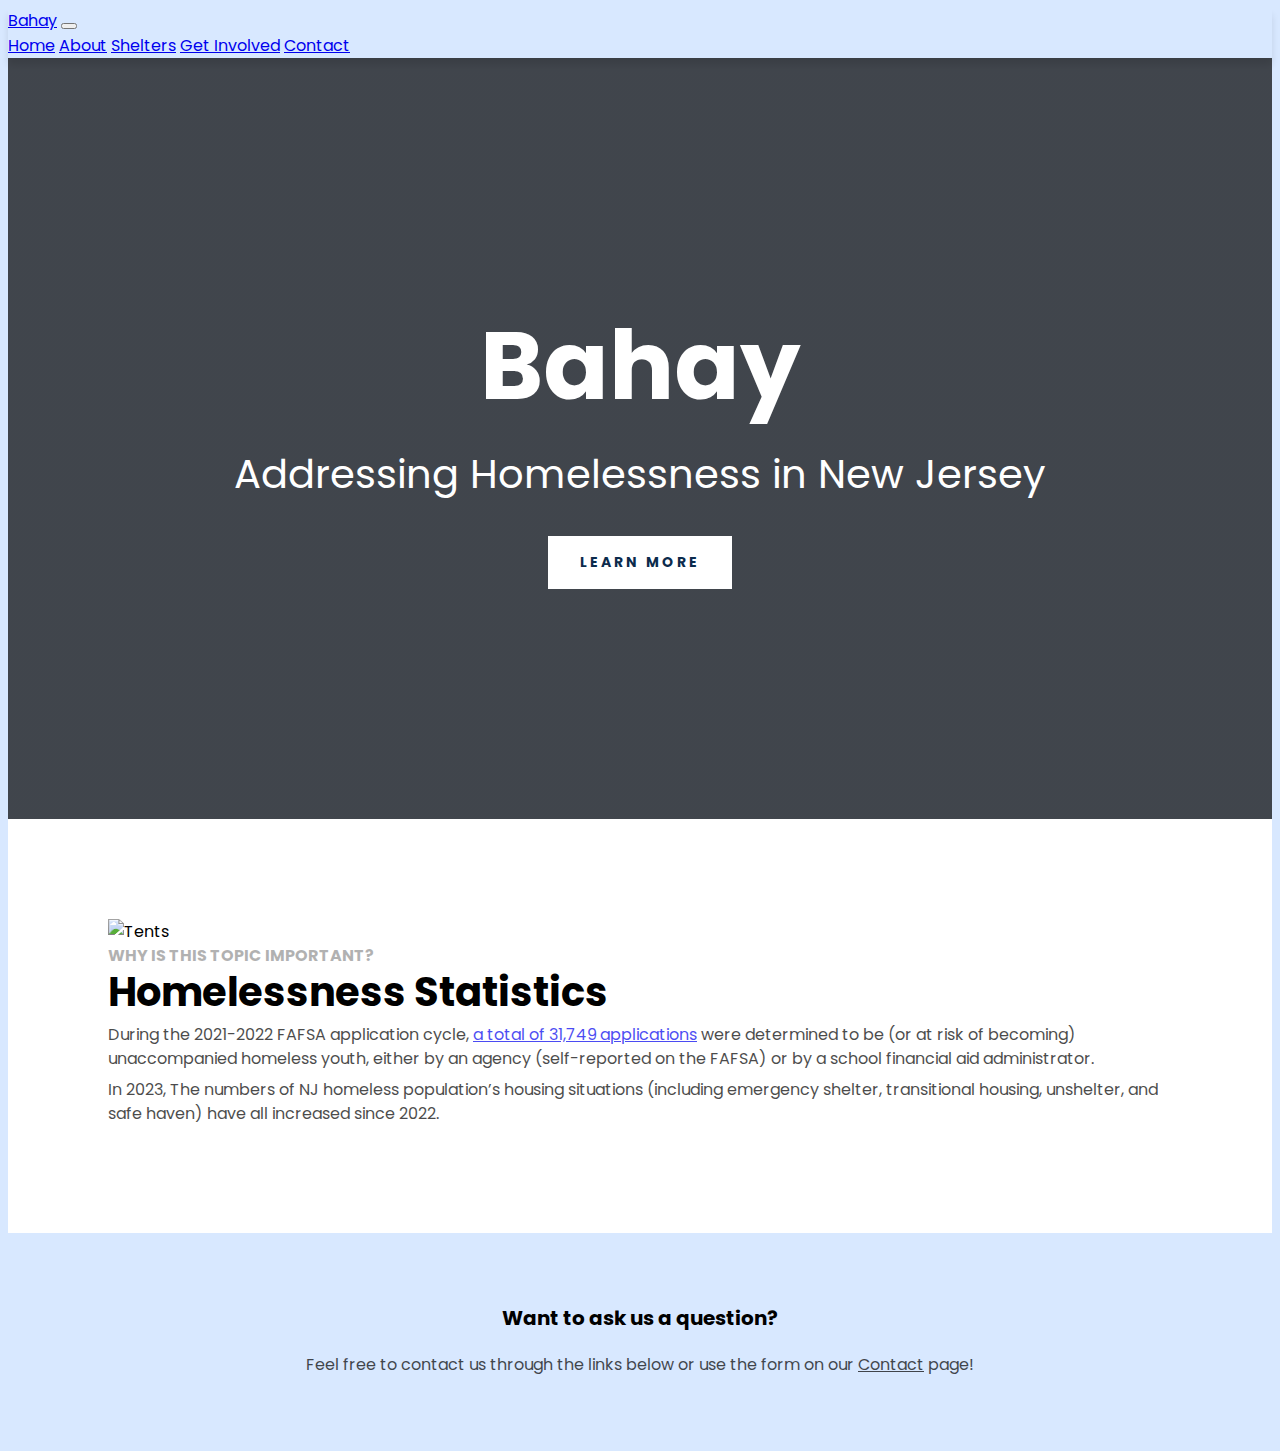
==== index.html @ 97c2a928 "Display soup kitchens using JavaScript" ====
<!DOCTYPE html>
<html lang="en">
  <head>
    <meta charset="UTF-8" />
    <meta name="viewport" content="width=device-width, initial-scale=1.0" />
    <link rel="preconnect" href="https://fonts.googleapis.com" />
    <link rel="preconnect" href="https://fonts.gstatic.com" crossorigin />
    <link
      href="https://cdn.jsdelivr.net/npm/bootstrap@5.3.2/dist/css/bootstrap.min.css"
      rel="stylesheet"
      integrity="sha384-T3c6CoIi6uLrA9TneNEoa7RxnatzjcDSCmG1MXxSR1GAsXEV/Dwwykc2MPK8M2HN"
      crossorigin="anonymous"
    />
    <link
      href="https://fonts.googleapis.com/css2?family=Poppins:ital,wght@0,100;0,200;0,300;0,400;0,500;0,600;0,700;0,800;0,900;1,100;1,200;1,300;1,400;1,500;1,600;1,700;1,800;1,900&display=swap"
      rel="stylesheet"
    />
    <link rel="stylesheet" href="/css/style.css" />
    <script
      src="https://cdn.jsdelivr.net/npm/bootstrap@5.3.2/dist/js/bootstrap.bundle.min.js"
      integrity="sha384-C6RzsynM9kWDrMNeT87bh95OGNyZPhcTNXj1NW7RuBCsyN/o0jlpcV8Qyq46cDfL"
      crossorigin="anonymous"
    ></script>
    <script
      src="https://kit.fontawesome.com/a0c35383ef.js"
      crossorigin="anonymous"
    ></script>
    <title>Bahay NJ</title>
  </head>
  <body>
    <nav class="navbar navbar-expand-sm bg-light fixed-top">
      <div class="container-fluid">
        <a class="navbar-brand" href="/">Bahay</a>
        <button
          class="navbar-toggler"
          type="button"
          data-bs-toggle="collapse"
          data-bs-target="#navbarNavAltMarkup"
          aria-controls="navbarNavAltMarkup"
          aria-expanded="false"
          aria-label="Toggle navigation"
        >
          <span class="navbar-toggler-icon"></span>
        </button>
        <div class="collapse navbar-collapse" id="navbarNavAltMarkup">
          <div class="navbar-nav ms-auto">
            <a class="nav-link active" aria-current="page" href="/">Home</a>
            <a class="nav-link" href="/about.html">About</a>
            <a class="nav-link" href="/shelters.html">Shelters</a>
            <a class="nav-link" href="/get-involved.html">Get Involved</a>
            <a class="nav-link" href="/contact.html">Contact</a>
          </div>
        </div>
      </div>
    </nav>
    <header
      class="home"
      style="
        background-image: linear-gradient(
            rgba(0, 0, 0, 0.7),
            rgba(0, 0, 0, 0.7)
          ),
          url('/images/volunteer-soup-kitchen.png');
      "
    >
      <h1>Bahay</h1>
      <h2>Addressing Homelessness in New Jersey</h2>
      <a href="/shelters.html">Learn More</a>
    </header>
    <main>
      <section class="row">
        <div class="col-md">
          <img src="/images/tents.jpg" alt="Tents" width="100%" />
        </div>
        <div class="col-md">
          <h2>Why is this topic important?</h2>
          <h3 class="mt-3">Homelessness Statistics</h3>
          <!-- <p>
            Facing homelessness due to a lack of shelter is a universal
            experience in the US.
            <a href="https://www.security.org/resources/homeless-statistics/"
              >“Of those experiencing homelessness, 60 percent found refuge in
              sheltered locations (like emergency shelters, safe havens, or
              transitional housing programs). The other 40 percent spent their
              nights unsheltered (often on the street, in abandoned buildings,
              or in other places not designated/suitable for human
              habitation).”</a
            >
          </p> -->
          <p class="mt-3">
            During the 2021-2022 FAFSA application cycle,
            <a
              href="https://nche.ed.gov/wp-content/uploads/2023/05/Homeless-FAFSA-Applicants-2019-20-to-2021-22.docx"
              >a total of 31,749 applications</a
            >
            were determined to be (or at risk of becoming) unaccompanied
            homeless youth, either by an agency (self-reported on the FAFSA) or
            by a school financial aid administrator.
          </p>
          <p>
            In 2023, The numbers of NJ homeless population’s housing situations
            (including emergency shelter, transitional housing, unshelter, and
            safe haven) have all increased since 2022.
          </p>
        </div>
      </section>
    </main>
    <footer>
      <div class="contact-box">
        <h3>Want to ask us a question?</h3>
        <p>
          Feel free to contact us through the links below or use the form on our
          <a href="/contact.html">Contact</a> page!
        </p>
        <div class="social-links d-flex justify-content-center mt-4">
          <a href="mailto:rachelgapasinn@gmail.com" title="Email"
            ><i class="fa-regular fa-envelope"></i
          ></a>
          <a
            href="https://www.linkedin.com/in/rachelgapasin/"
            target="_blank"
            title="LinkedIn"
            ><i class="fa-brands fa-linkedin-in"></i
          ></a>
          <a
            href="https://instagram.com/rachelgapasinn"
            target="_blank"
            title="Instagram"
            ><i class="fa-brands fa-instagram"></i
          ></a>
        </div>
      </div>
    </footer>
  </body>
</html>
---- css/style.css ----
:root {
  --primary-color: #227eff;
  --secondary-color: #d8e8ff;
}

body {
  background-color: var(--secondary-color);
  font-family: "Poppins", sans-serif;
}

nav {
  box-shadow: 0 7px 7px 0px rgba(0, 0, 0, 0.1);
}

header.home {
  background-position: center;
  background-repeat: no-repeat;
  background-size: cover;
  color: #fff;
  padding: 230px 30px;
  text-align: center;
}

header {
  background-position: center;
  background-repeat: no-repeat;
  background-size: cover;
  color: #fff;
  padding: 100px 30px 75px;
  text-align: center;
}

header.secondary {
  color: #000;
  padding: 100px 30px 75px;
  text-align: center;
}

header h1 {
  font-weight: 700;
  font-size: 64px;
  line-height: 1;
  margin: 30px 0;
}

header h2 {
  font-weight: 400;
  font-size: 18px;
  line-height: 1.5;
  margin: 0;
}

header.home h1 {
  font-size: 96px;
}

header.home h2 {
  font-size: 40px;
}

header h3 {
  font-weight: 900;
  font-size: 24px;
  letter-spacing: 5px;
  line-height: 1.5;
  margin: 0;
}

header a {
  background-color: #fff;
  color: #0b2b4c;
  display: inline-block;
  font-weight: 700;
  font-size: 14px;
  letter-spacing: 3px;
  line-height: 1.5;
  margin-top: 32px;
  padding: 16px 32px;
  text-align: center;
  text-decoration: none;
  text-transform: uppercase;
}

main {
  background-color: #fff;
}

main h2 {
  font-size: 16px;
  font-weight: 700;
  line-height: 1.5;
  margin: 0;
  opacity: 0.3;
  text-transform: uppercase;
}

main h3 {
  font-size: 40px;
  font-weight: 700;
  line-height: 1.2;
  margin: 0;
}

main h4 {
  font-size: 24px;
  font-weight: 700;
  line-height: 1;
  margin: 0;
}

main h5 {
  font-size: 20px;
  font-weight: 700;
  line-height: 1.2;
  margin: 0;
}

main p {
  font-size: 16px;
  font-style: normal;
  font-weight: 400;
  line-height: 1.5;
  margin: 7px 0;
  opacity: 0.7;
}

section {
  margin: 0 auto;
  max-width: 100%;
  padding: 100px;
}

section.secondary {
  background-color: #f8f8f8;
}

form {
  border-radius: 10px;
  display: block;
  margin: 0 auto;
  max-width: 380px;
}

label {
  font-size: 18px;
  margin-top: 10px;
}

.btn {
  background-color: var(--secondary-color);
  color: #000;
  font-size: 14px;
  font-weight: 700;
  line-height: 2;
  letter-spacing: 3px;
  padding: 10px 16px;
  text-align: center;
  text-decoration: none;
  text-transform: uppercase;
  width: 100%;
}

.btn:hover {
  background-color: var(--primary-color);
  color: #fff;
}

.text-box {
  border: 1px solid var(--primary-color);
  border-radius: 5px;
  box-sizing: border-box;
  font-size: 16px;
  margin: 7px 0;
  padding: 10px 15px;
  width: 100%;
}

.text-box:focus {
  border: 2px solid var(--primary-color);
  outline: 3px solid #87b9ff;
}

.special-color {
  color: var(--primary-color);
}

.special-styling {
  border-radius: 10px;
  background-color: var(--secondary-color);
  padding: 20px;
}

.required-field {
  color: red;
}


footer {
  background-color: #fff;
}

footer h3 {
  font-size: 20px;
  font-weight: 700;
  line-height: 30px;
}

footer p {
  font-size: 16px;
  font-weight: 400;
  line-height: 24px;
  opacity: 0.7;
}

footer a {
  color: #000;
}

.contact-box {
  background: var(--secondary-color);
  padding: 50px 30px;
  text-align: center;
}

.social-links {
  display: flex;
  justify-content: center;
}

.social-links a {
  color: var(--primary-color);
  font-size: 30px;
  margin: 0 20px;
}

/* shelter and soup kitchen display */
.google-maps {
  margin-bottom: 7px;
}

.shelter-info, .soup-kitchen {
  margin-bottom: 20px;
}

#shelter-container {
  margin: auto;
  max-height: 1000px;
  overflow-y: auto;
}

#soup-kitchen-container {
  margin: auto;
  max-height: 500px;
  max-width: 900px;
  overflow-y: auto;
}

#shelter-container iframe {
  border: 3px solid var(--secondary-color);
  border-radius: 10px;
  width: 400px;
}

#soup-kitchen-container iframe {
  border: 3px solid var(--secondary-color);
  border-radius: 10px;
  width: 100%;
}

/* < large bootstrap width */
@media (max-width: 991px) {
  #shelter-container iframe {
    height: 90%;
    width: 100%;
  }
}

/* < medium bootstrap width */
@media (max-width: 767px) {
  header,
  header.home,
  header.secondary {
    padding: 80px 30px 55px;
  }

  header h1,
  header.home h1,
  header.secondary h1 {
    font-size: 48px;
  }

  header h2,
  header.home h2,
  header.secondary h2 {
    font-size: 20px;
  }

  header h3 {
    font-size: 12px;
  }

  section {
    padding: 30px ;
  }

  #shelter-container iframe {
    height: 100%;
    max-width: 400px;
  }
}
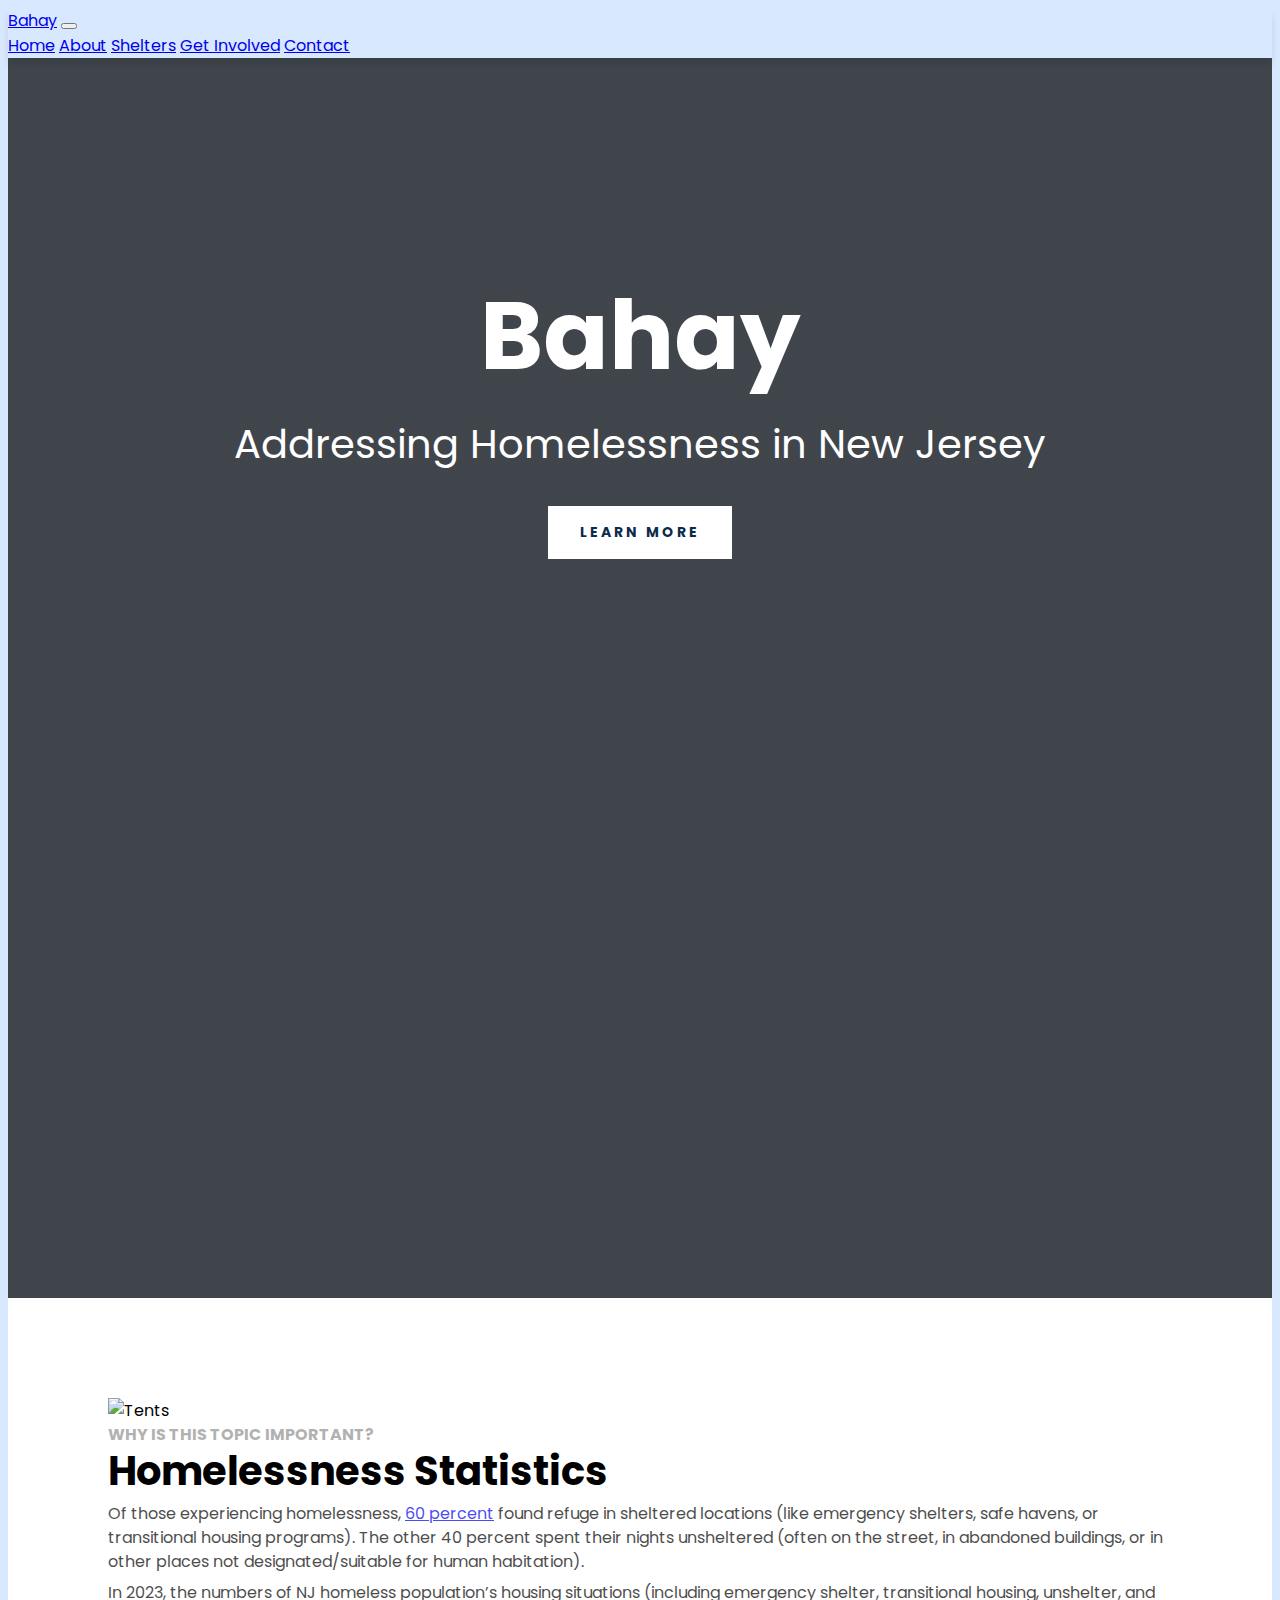
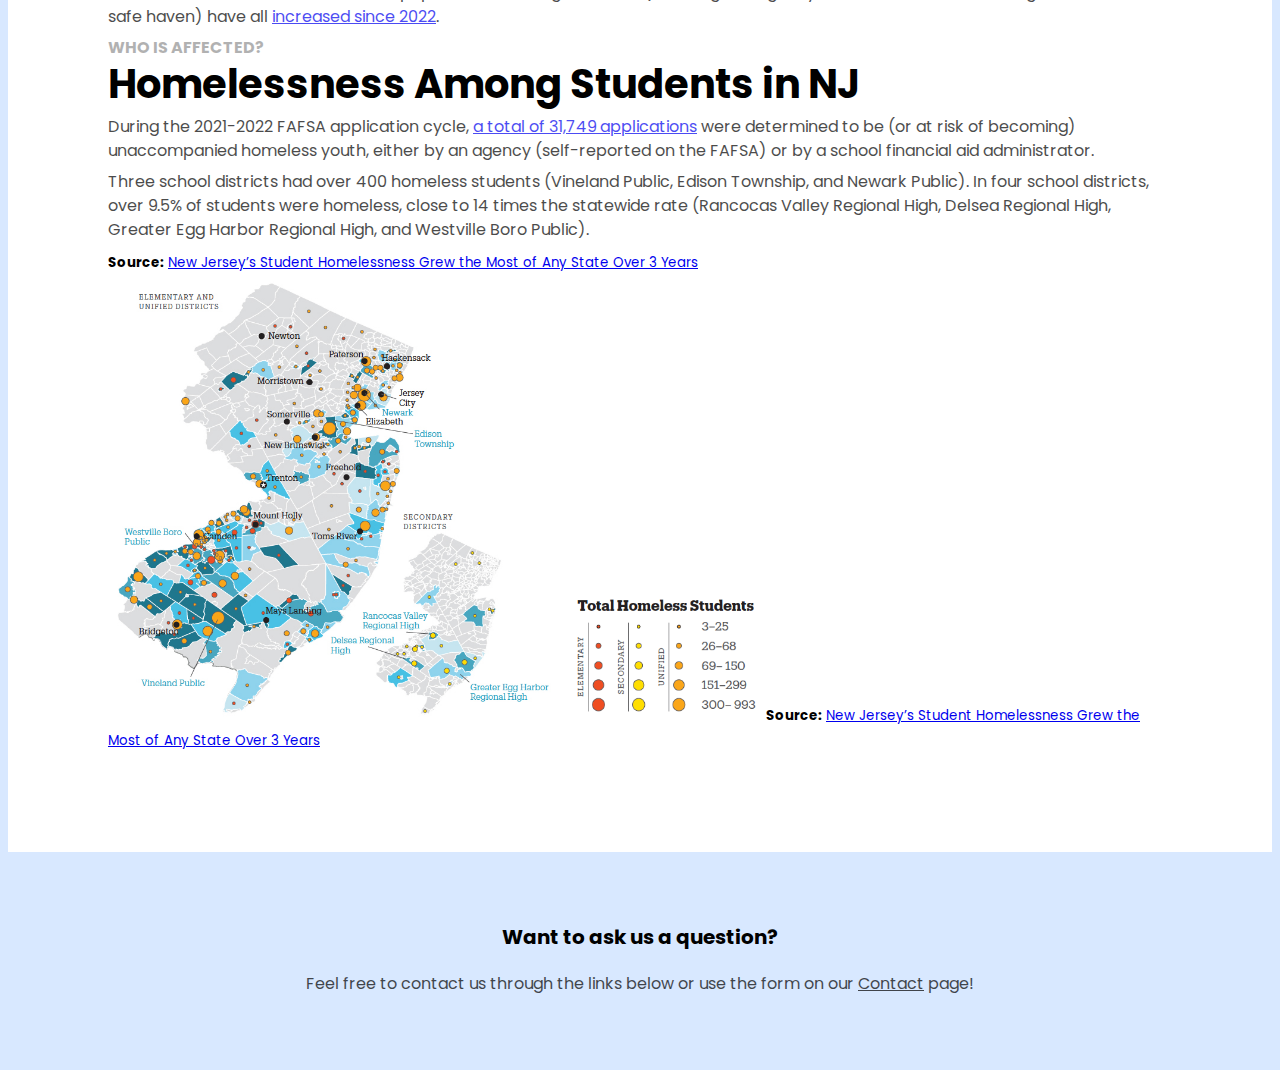
==== commit a40992c7: "Add homepage statistics" ====
--- a/index.html
+++ b/index.html
@@ -68,40 +68,91 @@
       <a href="/shelters.html">Learn More</a>
     </header>
     <main>
-      <section class="row">
-        <div class="col-md">
-          <img src="/images/tents.jpg" alt="Tents" width="100%" />
+      <section class="m-auto">
+        <div class="row">
+          <div class="col-md">
+            <img src="/images/tents.jpg" alt="Tents" width="100%" />
+          </div>
+          <div class="col-md mt-3 mt-md-0">
+            <h2>Why is this topic important?</h2>
+            <h3 class="mt-2">Homelessness Statistics</h3>
+            <p>
+              Of those experiencing homelessness,
+              <a
+                href="https://www.security.org/resources/homeless-statistics/"
+                target="_blank"
+                >60 percent</a
+              >
+              found refuge in sheltered locations (like emergency shelters, safe
+              havens, or transitional housing programs). The other 40 percent
+              spent their nights unsheltered (often on the street, in abandoned
+              buildings, or in other places not designated/suitable for human
+              habitation).
+            </p>
+            <p class="mt-3">
+              In 2023, the numbers of NJ homeless population’s housing
+              situations (including emergency shelter, transitional housing,
+              unshelter, and safe haven) have all
+              <a
+                href="https://www.njspotlightnews.org/2023/08/10000-plus-people-homeless-nj/"
+                target="_blank"
+                >increased since 2022</a
+              >.
+            </p>
+          </div>
         </div>
-        <div class="col-md">
-          <h2>Why is this topic important?</h2>
-          <h3 class="mt-3">Homelessness Statistics</h3>
-          <!-- <p>
-            Facing homelessness due to a lack of shelter is a universal
-            experience in the US.
-            <a href="https://www.security.org/resources/homeless-statistics/"
-              >“Of those experiencing homelessness, 60 percent found refuge in
-              sheltered locations (like emergency shelters, safe havens, or
-              transitional housing programs). The other 40 percent spent their
-              nights unsheltered (often on the street, in abandoned buildings,
-              or in other places not designated/suitable for human
-              habitation).”</a
-            >
-          </p> -->
-          <p class="mt-3">
-            During the 2021-2022 FAFSA application cycle,
-            <a
-              href="https://nche.ed.gov/wp-content/uploads/2023/05/Homeless-FAFSA-Applicants-2019-20-to-2021-22.docx"
-              >a total of 31,749 applications</a
-            >
-            were determined to be (or at risk of becoming) unaccompanied
-            homeless youth, either by an agency (self-reported on the FAFSA) or
-            by a school financial aid administrator.
-          </p>
-          <p>
-            In 2023, The numbers of NJ homeless population’s housing situations
-            (including emergency shelter, transitional housing, unshelter, and
-            safe haven) have all increased since 2022.
-          </p>
+        <div class="row mt-5">
+          <div class="col col-md-5">
+            <h2>Who is Affected?</h2>
+            <h3 class="mt-2">Homelessness Among Students in NJ</h3>
+            <p class="mt-3">
+              During the 2021-2022 FAFSA application cycle,
+              <a
+                href="https://nche.ed.gov/wp-content/uploads/2023/05/Homeless-FAFSA-Applicants-2019-20-to-2021-22.docx"
+                target="_blank"
+                >a total of 31,749 applications</a
+              >
+              were determined to be (or at risk of becoming) unaccompanied
+              homeless youth, either by an agency (self-reported on the FAFSA)
+              or by a school financial aid administrator.
+            </p>
+            <p class="mt-3">
+              Three school districts had over 400 homeless students (Vineland
+              Public, Edison Township, and Newark Public). In four school
+              districts, over 9.5% of students were homeless, close to 14 times
+              the statewide rate (Rancocas Valley Regional High, Delsea Regional
+              High, Greater Egg Harbor Regional High, and Westville Boro
+              Public).
+            </p>
+            <div>
+              <small class="d-none d-md-block mt-2">
+                <strong>Source:</strong>
+                <a
+                  href="https://www.icphusa.org/reports/new-jerseys-student-homelessness-grew-the-most-of-any-state-over-3-years/#number-of-homeless-students-and-percent-living-doubled-up"
+                  target="_blank"
+                  >New Jersey’s Student Homelessness Grew the Most of Any State
+                  Over 3 Years</a
+                >
+              </small>
+            </div>
+          </div>
+          <div class="col-md mt-3 mt-md-0 text-center">
+            <img
+              src="/images/total-student-homeless-map.jpg"
+              alt="Total Student Homeless Map"
+              class="statistics-map"
+            />
+            <img src="images/total-homeless.png" class="statistics-key" />
+            <small class="d-block d-md-none mt-3">
+              <strong>Source:</strong>
+              <a
+                href="https://www.icphusa.org/reports/new-jerseys-student-homelessness-grew-the-most-of-any-state-over-3-years/#number-of-homeless-students-and-percent-living-doubled-up"
+                target="_blank"
+                >New Jersey’s Student Homelessness Grew the Most of Any State
+                Over 3 Years</a
+              >
+            </small>
+          </div>
         </div>
       </section>
     </main>
--- a/css/style.css
+++ b/css/style.css
@@ -17,7 +17,8 @@
   background-repeat: no-repeat;
   background-size: cover;
   color: #fff;
-  padding: 230px 30px;
+  height: 100vh;
+  padding: 200px 30px 140px;
   text-align: center;
 }
 
@@ -176,7 +177,7 @@
 }
 
 .text-box:focus {
-  border: 2px solid var(--primary-color);
+  border: 1px solid var(--primary-color);
   outline: 3px solid #87b9ff;
 }
 
@@ -194,6 +195,13 @@
   color: red;
 }
 
+.statistics-map {
+  width: 450px;
+}
+
+.statistics-key {
+  width: 200px;
+}
 
 footer {
   background-color: #fff;
@@ -238,7 +246,8 @@
   margin-bottom: 7px;
 }
 
-.shelter-info, .soup-kitchen {
+.shelter-info,
+.soup-kitchen {
   margin-bottom: 20px;
 }
 
@@ -269,6 +278,18 @@
 
 /* < large bootstrap width */
 @media (max-width: 991px) {
+  section {
+    padding: 50px;
+  }
+
+  .statistics-map {
+    width: 100%;
+  }
+
+  .statistics-key {
+    width: 220px;
+  }
+
   #shelter-container iframe {
     height: 90%;
     width: 100%;
@@ -283,6 +304,10 @@
     padding: 80px 30px 55px;
   }
 
+  header.home {
+    height: fit-content;
+  }
+
   header h1,
   header.home h1,
   header.secondary h1 {
@@ -300,7 +325,15 @@
   }
 
   section {
-    padding: 30px ;
+    padding: 30px;
+  }
+  
+  .statistics-map {
+    width: 500px;
+  }
+
+  .statistics-key {
+    width: 200px;
   }
 
   #shelter-container iframe {
@@ -308,3 +341,18 @@
     max-width: 400px;
   }
 }
+
+/* < small bootstrap width */
+@media (max-width: 575px) {
+  main h3 {
+    font-size: 30px;
+  }
+
+  .statistics-map {
+    width: 100%;
+  }
+
+  .statistics-key {
+    width: 150px;
+  }
+}
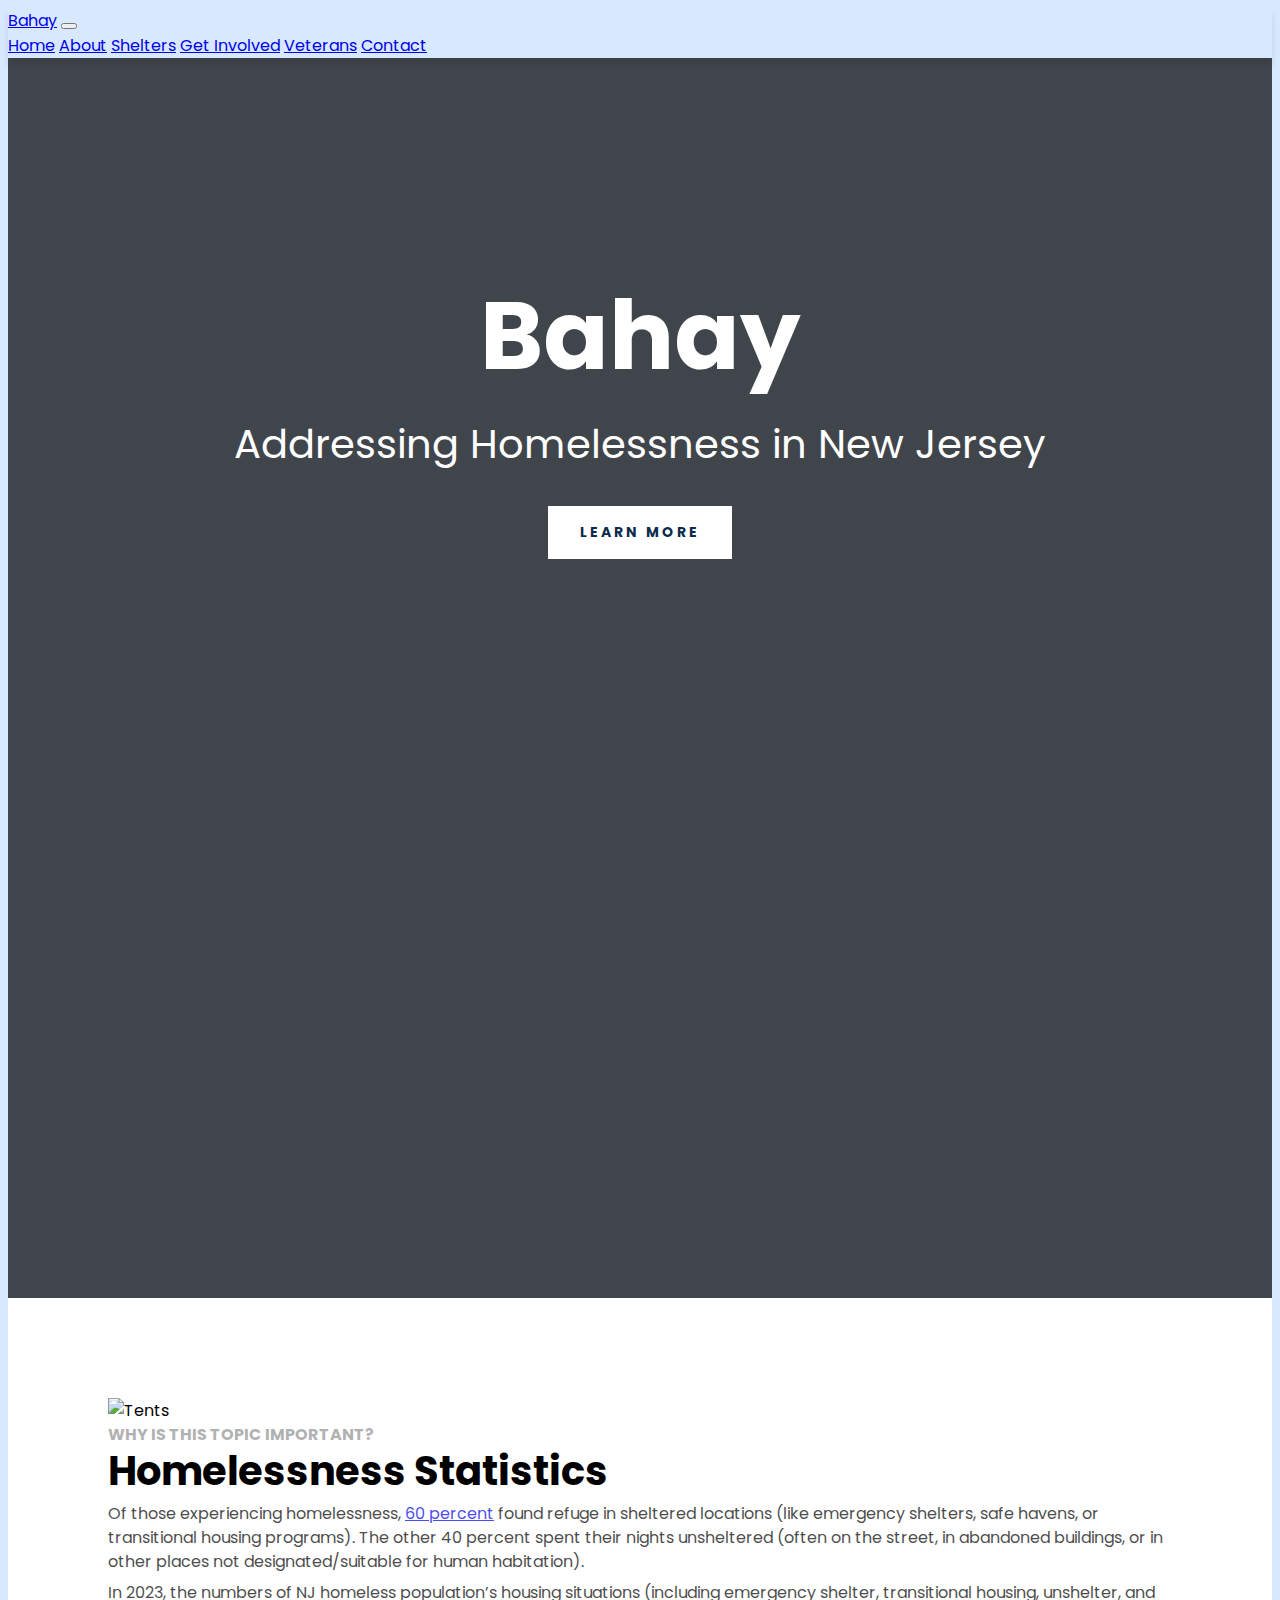
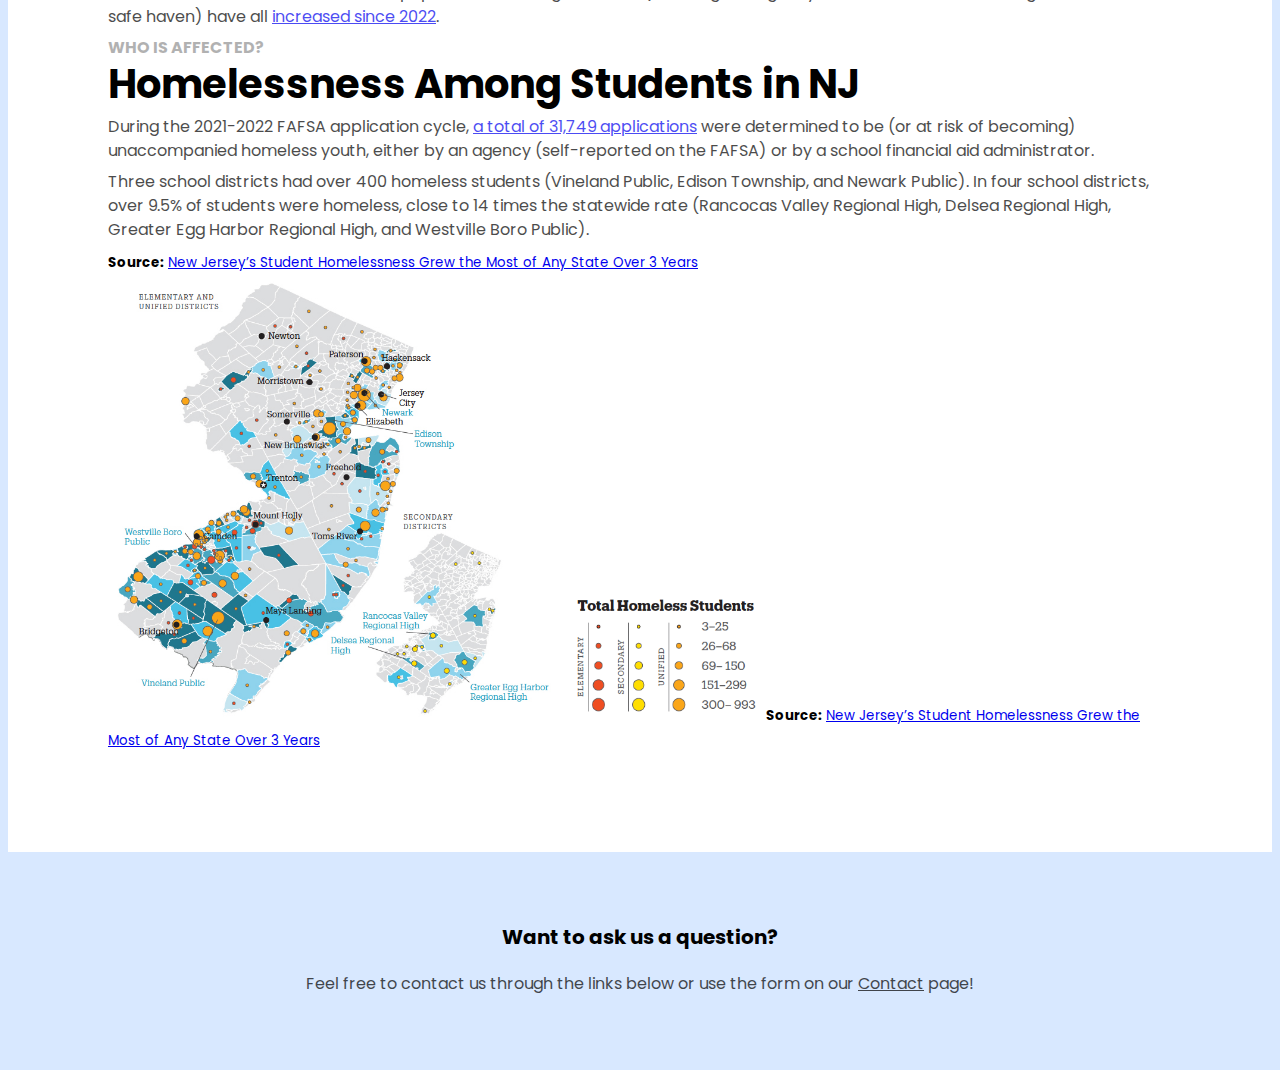
==== commit a2771292: "Fix Veterans page formatting" ====
--- a/index.html
+++ b/index.html
@@ -48,6 +48,7 @@
             <a class="nav-link" href="/about.html">About</a>
             <a class="nav-link" href="/shelters.html">Shelters</a>
             <a class="nav-link" href="/get-involved.html">Get Involved</a>
+            <a class="nav-link" href="/veterans.html">Veterans</a>
             <a class="nav-link" href="/contact.html">Contact</a>
           </div>
         </div>
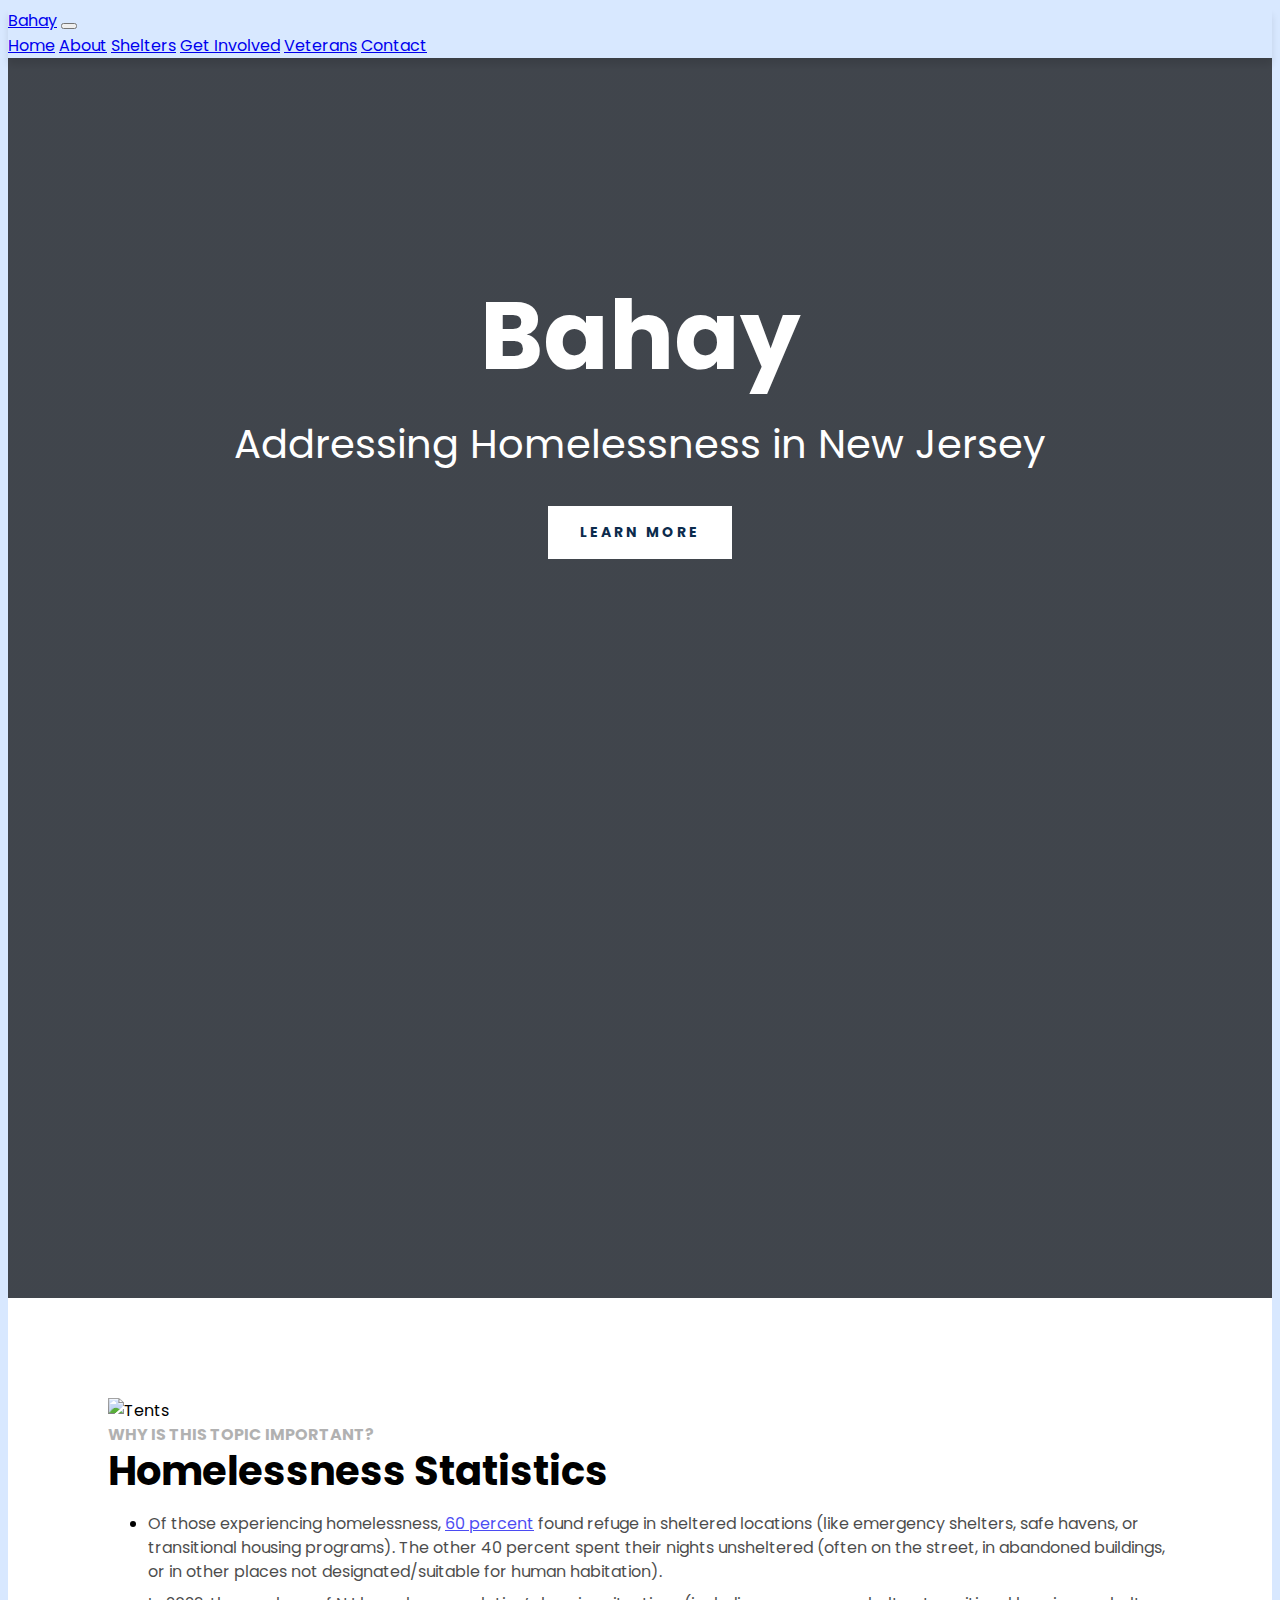
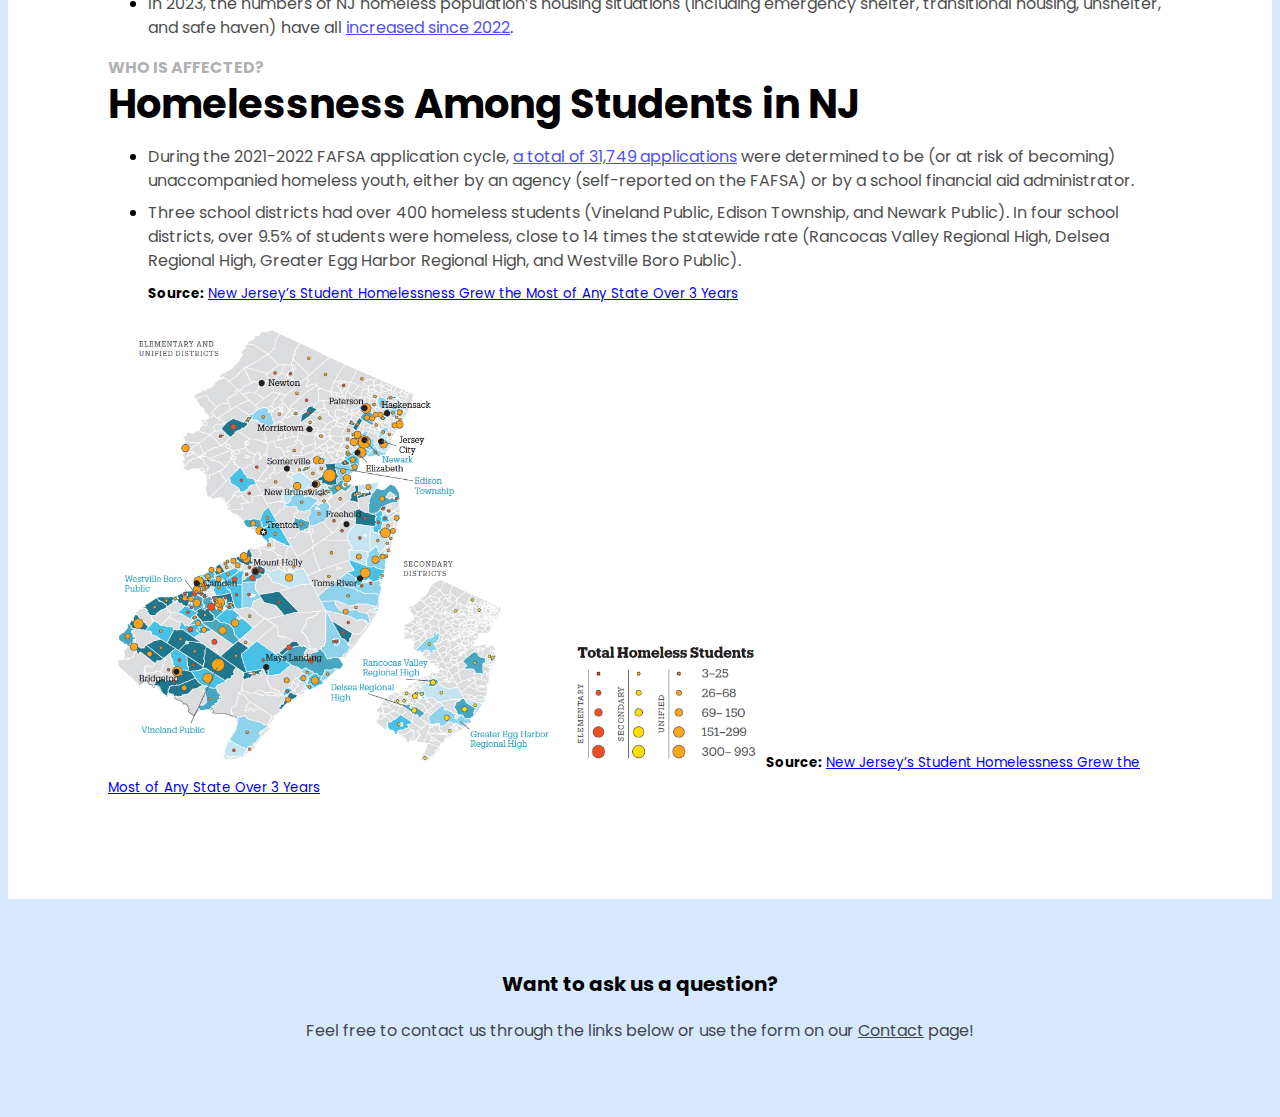
==== commit 265d56de: "Put statistics as lists" ====
--- a/index.html
+++ b/index.html
@@ -77,65 +77,77 @@
           <div class="col-md mt-3 mt-md-0">
             <h2>Why is this topic important?</h2>
             <h3 class="mt-2">Homelessness Statistics</h3>
-            <p>
-              Of those experiencing homelessness,
-              <a
-                href="https://www.security.org/resources/homeless-statistics/"
-                target="_blank"
-                >60 percent</a
-              >
-              found refuge in sheltered locations (like emergency shelters, safe
-              havens, or transitional housing programs). The other 40 percent
-              spent their nights unsheltered (often on the street, in abandoned
-              buildings, or in other places not designated/suitable for human
-              habitation).
-            </p>
-            <p class="mt-3">
-              In 2023, the numbers of NJ homeless population’s housing
-              situations (including emergency shelter, transitional housing,
-              unshelter, and safe haven) have all
-              <a
-                href="https://www.njspotlightnews.org/2023/08/10000-plus-people-homeless-nj/"
-                target="_blank"
-                >increased since 2022</a
-              >.
-            </p>
+            <ul>
+              <li>
+                <p>
+                  Of those experiencing homelessness,
+                  <a
+                    href="https://www.security.org/resources/homeless-statistics/"
+                    target="_blank"
+                    >60 percent</a
+                  >
+                  found refuge in sheltered locations (like emergency shelters,
+                  safe havens, or transitional housing programs). The other 40
+                  percent spent their nights unsheltered (often on the street,
+                  in abandoned buildings, or in other places not
+                  designated/suitable for human habitation).
+                </p>
+              </li>
+              <li>
+                <p>
+                  In 2023, the numbers of NJ homeless population’s housing
+                  situations (including emergency shelter, transitional housing,
+                  unshelter, and safe haven) have all
+                  <a
+                    href="https://www.njspotlightnews.org/2023/08/10000-plus-people-homeless-nj/"
+                    target="_blank"
+                    >increased since 2022</a
+                  >.
+                </p>
+              </li>
+            </ul>
           </div>
         </div>
         <div class="row mt-5">
           <div class="col col-md-5">
             <h2>Who is Affected?</h2>
             <h3 class="mt-2">Homelessness Among Students in NJ</h3>
-            <p class="mt-3">
-              During the 2021-2022 FAFSA application cycle,
-              <a
-                href="https://nche.ed.gov/wp-content/uploads/2023/05/Homeless-FAFSA-Applicants-2019-20-to-2021-22.docx"
-                target="_blank"
-                >a total of 31,749 applications</a
-              >
-              were determined to be (or at risk of becoming) unaccompanied
-              homeless youth, either by an agency (self-reported on the FAFSA)
-              or by a school financial aid administrator.
-            </p>
-            <p class="mt-3">
-              Three school districts had over 400 homeless students (Vineland
-              Public, Edison Township, and Newark Public). In four school
-              districts, over 9.5% of students were homeless, close to 14 times
-              the statewide rate (Rancocas Valley Regional High, Delsea Regional
-              High, Greater Egg Harbor Regional High, and Westville Boro
-              Public).
-            </p>
-            <div>
-              <small class="d-none d-md-block mt-2">
-                <strong>Source:</strong>
-                <a
-                  href="https://www.icphusa.org/reports/new-jerseys-student-homelessness-grew-the-most-of-any-state-over-3-years/#number-of-homeless-students-and-percent-living-doubled-up"
-                  target="_blank"
-                  >New Jersey’s Student Homelessness Grew the Most of Any State
-                  Over 3 Years</a
-                >
-              </small>
-            </div>
+            <ul>
+              <li>
+                <p>
+                  During the 2021-2022 FAFSA application cycle,
+                  <a
+                    href="https://nche.ed.gov/wp-content/uploads/2023/05/Homeless-FAFSA-Applicants-2019-20-to-2021-22.docx"
+                    target="_blank"
+                    >a total of 31,749 applications</a
+                  >
+                  were determined to be (or at risk of becoming) unaccompanied
+                  homeless youth, either by an agency (self-reported on the
+                  FAFSA) or by a school financial aid administrator.
+                </p>
+              </li>
+              <li>
+                <p>
+                  Three school districts had over 400 homeless students
+                  (Vineland Public, Edison Township, and Newark Public). In four
+                  school districts, over 9.5% of students were homeless, close
+                  to 14 times the statewide rate (Rancocas Valley Regional High,
+                  Delsea Regional High, Greater Egg Harbor Regional High, and
+                  Westville Boro Public).
+                </p>
+                <div>
+                  <small class="d-none d-md-block mt-2">
+                    <strong>Source:</strong>
+                    <a
+                      href="https://www.icphusa.org/reports/new-jerseys-student-homelessness-grew-the-most-of-any-state-over-3-years/#number-of-homeless-students-and-percent-living-doubled-up"
+                      target="_blank"
+                      >New Jersey’s Student Homelessness Grew the Most of Any
+                      State Over 3 Years</a
+                    >
+                  </small>
+                </div>
+              </li>
+            </ul>
           </div>
           <div class="col-md mt-3 mt-md-0 text-center">
             <img
@@ -143,7 +155,10 @@
               alt="Total Student Homeless Map"
               class="statistics-map"
             />
-            <img src="images/total-homeless.png" class="statistics-key" />
+            <img
+              src="images/total-homeless.png"
+              class="statistics-key mt-3 mt-lg-0"
+            />
             <small class="d-block d-md-none mt-3">
               <strong>Source:</strong>
               <a
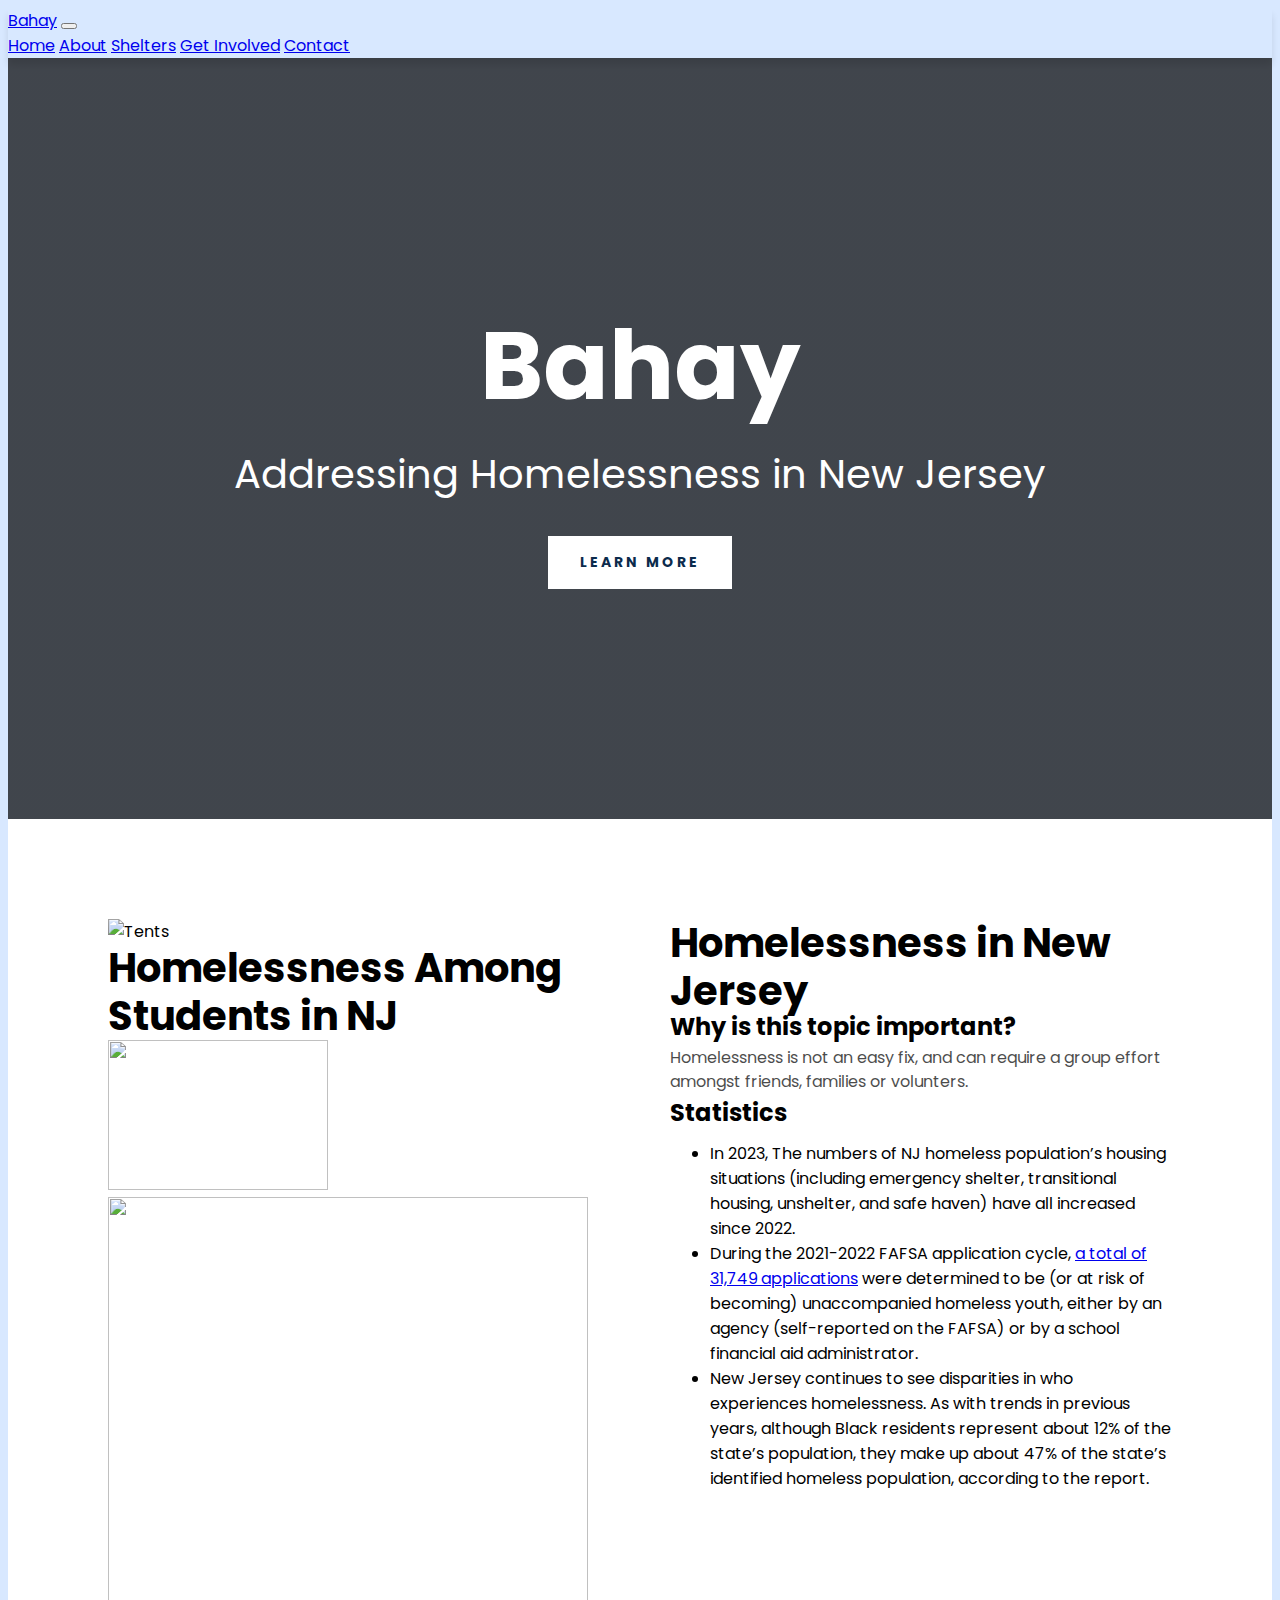
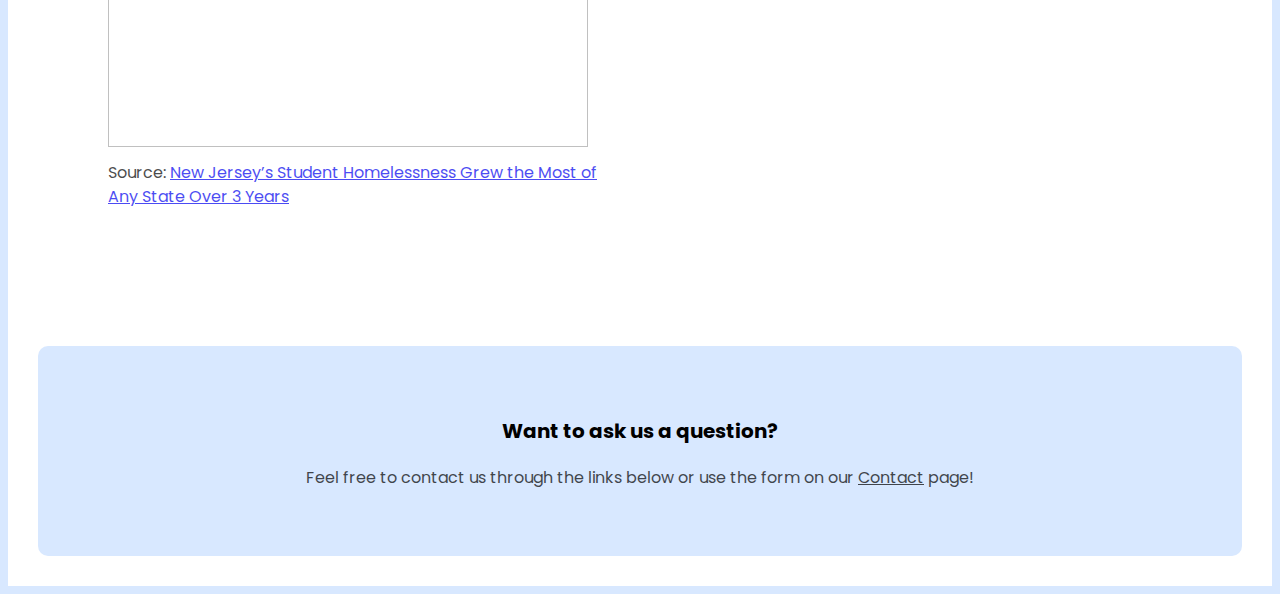
==== commit b18bb7af: "SheltersQuiz" ====
--- a/index.html
+++ b/index.html
@@ -46,9 +46,10 @@
           <div class="navbar-nav ms-auto">
             <a class="nav-link active" aria-current="page" href="/">Home</a>
             <a class="nav-link" href="/about.html">About</a>
-            <a class="nav-link" href="/shelters.html">Shelters</a>
+
+
+            <a class="nav-link" href="/shelterv2.html">Shelters</a>
             <a class="nav-link" href="/get-involved.html">Get Involved</a>
-            <a class="nav-link" href="/veterans.html">Veterans</a>
             <a class="nav-link" href="/contact.html">Contact</a>
           </div>
         </div>
@@ -61,7 +62,7 @@
             rgba(0, 0, 0, 0.7),
             rgba(0, 0, 0, 0.7)
           ),
-          url('/images/volunteer-soup-kitchen.png');
+          url('../images/volunteer-soup-kitchen.png');
       "
     >
       <h1>Bahay</h1>
@@ -69,106 +70,36 @@
       <a href="/shelters.html">Learn More</a>
     </header>
     <main>
-      <section class="m-auto">
-        <div class="row">
-          <div class="col-md">
-            <img src="/images/tents.jpg" alt="Tents" width="100%" />
-          </div>
-          <div class="col-md mt-3 mt-md-0">
-            <h2>Why is this topic important?</h2>
-            <h3 class="mt-2">Homelessness Statistics</h3>
-            <ul>
-              <li>
-                <p>
-                  Of those experiencing homelessness,
-                  <a
-                    href="https://www.security.org/resources/homeless-statistics/"
-                    target="_blank"
-                    >60 percent</a
-                  >
-                  found refuge in sheltered locations (like emergency shelters,
-                  safe havens, or transitional housing programs). The other 40
-                  percent spent their nights unsheltered (often on the street,
-                  in abandoned buildings, or in other places not
-                  designated/suitable for human habitation).
-                </p>
-              </li>
-              <li>
-                <p>
-                  In 2023, the numbers of NJ homeless population’s housing
-                  situations (including emergency shelter, transitional housing,
-                  unshelter, and safe haven) have all
-                  <a
-                    href="https://www.njspotlightnews.org/2023/08/10000-plus-people-homeless-nj/"
-                    target="_blank"
-                    >increased since 2022</a
-                  >.
-                </p>
-              </li>
-            </ul>
-          </div>
+      <section class="grid grid-2-columns">
+        <div>
+          <img src="/images/tents.jpg" alt="Tents" width="100%" />
+          
+          <h3>Homelessness Among Students in NJ</h3>
+          <img src="images\totalhomeless.png" width="220" height="150"> 
+          <img src="images\totalStudentHomelessMap.jpg" width="480" height="550"> 
+          <p>Source: <a href="https://www.icphusa.org/reports/new-jerseys-student-homelessness-grew-the-most-of-any-state-over-3-years/#number-of-homeless-students-and-percent-living-doubled-up">New Jersey’s Student Homelessness Grew the Most of Any State Over 3 Years</a></p>
+
         </div>
-        <div class="row mt-5">
-          <div class="col col-md-5">
-            <h2>Who is Affected?</h2>
-            <h3 class="mt-2">Homelessness Among Students in NJ</h3>
-            <ul>
-              <li>
-                <p>
-                  During the 2021-2022 FAFSA application cycle,
-                  <a
-                    href="https://nche.ed.gov/wp-content/uploads/2023/05/Homeless-FAFSA-Applicants-2019-20-to-2021-22.docx"
-                    target="_blank"
-                    >a total of 31,749 applications</a
-                  >
-                  were determined to be (or at risk of becoming) unaccompanied
-                  homeless youth, either by an agency (self-reported on the
-                  FAFSA) or by a school financial aid administrator.
-                </p>
-              </li>
-              <li>
-                <p>
-                  Three school districts had over 400 homeless students
-                  (Vineland Public, Edison Township, and Newark Public). In four
-                  school districts, over 9.5% of students were homeless, close
-                  to 14 times the statewide rate (Rancocas Valley Regional High,
-                  Delsea Regional High, Greater Egg Harbor Regional High, and
-                  Westville Boro Public).
-                </p>
-                <div>
-                  <small class="d-none d-md-block mt-2">
-                    <strong>Source:</strong>
-                    <a
-                      href="https://www.icphusa.org/reports/new-jerseys-student-homelessness-grew-the-most-of-any-state-over-3-years/#number-of-homeless-students-and-percent-living-doubled-up"
-                      target="_blank"
-                      >New Jersey’s Student Homelessness Grew the Most of Any
-                      State Over 3 Years</a
-                    >
-                  </small>
-                </div>
-              </li>
-            </ul>
-          </div>
-          <div class="col-md mt-3 mt-md-0 text-center">
-            <img
-              src="/images/total-student-homeless-map.jpg"
-              alt="Total Student Homeless Map"
-              class="statistics-map"
-            />
-            <img
-              src="images/total-homeless.png"
-              class="statistics-key mt-3 mt-lg-0"
-            />
-            <small class="d-block d-md-none mt-3">
-              <strong>Source:</strong>
-              <a
-                href="https://www.icphusa.org/reports/new-jerseys-student-homelessness-grew-the-most-of-any-state-over-3-years/#number-of-homeless-students-and-percent-living-doubled-up"
-                target="_blank"
-                >New Jersey’s Student Homelessness Grew the Most of Any State
-                Over 3 Years</a
-              >
-            </small>
-          </div>
+        <div class="col-md">
+          <h3 class="mt-3">Homelessness in New Jersey</h3>
+          <h4>Why is this topic important?</h4>
+          <p> Homelessness is not an easy fix, and can require a group effort amongst friends, families or volunters.</p>
+          <h4>Statistics</h4>
+          <ul>
+            <li>In 2023, The numbers of NJ homeless population’s housing situations
+            (including emergency shelter, transitional housing, unshelter, and
+            safe haven) have all increased since 2022. </li>
+            <li>During the 2021-2022 FAFSA application cycle,
+            <a href="https://nche.ed.gov/wp-content/uploads/2023/05/Homeless-FAFSA-Applicants-2019-20-to-2021-22.docx">a total of 31,749 applications</a>
+            were determined to be (or at risk of becoming) unaccompanied
+            homeless youth, either by an agency (self-reported on the FAFSA) or
+            by a school financial aid administrator. </li>
+            <li>New Jersey continues to see disparities in who experiences homelessness. As with trends in previous years, although Black residents represent about 12% of the state’s population,
+            they make up about 47% of the state’s identified homeless population, according to the report. </li>
+          </ul>
+          
+          
+          
         </div>
       </section>
     </main>
--- a/css/style.css
+++ b/css/style.css
@@ -17,8 +17,7 @@
   background-repeat: no-repeat;
   background-size: cover;
   color: #fff;
-  height: 100vh;
-  padding: 200px 30px 140px;
+  padding: 230px 30px;
   text-align: center;
 }
 
@@ -147,6 +146,46 @@
   margin-top: 10px;
 }
 
+.grid {
+  display: grid;
+  grid-gap: 60px;
+}
+
+.grid-2-columns {
+  grid-template-columns: 1fr 1fr;
+}
+
+.grid-3-columns {
+  grid-template-columns: 1fr 1fr 1fr;
+}
+
+.grid-2-columns-md,
+.grid-2-columns-md-only {
+  max-height: 1000px;
+  overflow-y: auto;
+  padding: 10px;
+  margin: auto;
+}
+
+.grid-2-columns-md {
+  grid-template-columns: 1fr 1fr;
+  max-width: 900px;
+}
+
+.grid-2-columns-md-only {
+  grid-gap: 20px;
+  grid-template-columns: 1fr;
+  max-width: 350px;
+}
+
+.grid-2-columns-md-only div {
+  border-bottom: 1px dashed #a5a5a5;
+}
+
+.grid-2-columns-md-only div:last-child {
+  border-bottom: none;
+}
+
 .btn {
   background-color: var(--secondary-color);
   color: #000;
@@ -172,12 +211,12 @@
   box-sizing: border-box;
   font-size: 16px;
   margin: 7px 0;
-  padding: 10px 15px;
+  padding: 10px;
   width: 100%;
 }
 
 .text-box:focus {
-  border: 1px solid var(--primary-color);
+  border: 2px solid var(--primary-color);
   outline: 3px solid #87b9ff;
 }
 
@@ -195,16 +234,14 @@
   color: red;
 }
 
-.statistics-map {
-  width: 450px;
-}
-
-.statistics-key {
-  width: 200px;
+.google-maps {
+  height: 100%;
+  width: 100%;
 }
 
 footer {
   background-color: #fff;
+  padding: 30px;
 }
 
 footer h3 {
@@ -226,6 +263,7 @@
 
 .contact-box {
   background: var(--secondary-color);
+  border-radius: 10px;
   padding: 50px 30px;
   text-align: center;
 }
@@ -241,73 +279,13 @@
   margin: 0 20px;
 }
 
-/* shelter and soup kitchen display */
-.google-maps {
-  margin-bottom: 7px;
-}
-
-.shelter-info,
-.soup-kitchen {
-  margin-bottom: 20px;
-}
-
-#shelter-container {
-  margin: auto;
-  max-height: 1000px;
-  overflow-y: auto;
-}
-
-#soup-kitchen-container {
-  margin: auto;
-  max-height: 500px;
-  max-width: 900px;
-  overflow-y: auto;
-}
-
-#shelter-container iframe {
-  border: 3px solid var(--secondary-color);
-  border-radius: 10px;
-  width: 400px;
-}
-
-#soup-kitchen-container iframe {
-  border: 3px solid var(--secondary-color);
-  border-radius: 10px;
-  width: 100%;
-}
-
-/* < large bootstrap width */
-@media (max-width: 991px) {
-  section {
-    padding: 50px;
-  }
-
-  .statistics-map {
-    width: 100%;
-  }
-
-  .statistics-key {
-    width: 220px;
-  }
-
-  #shelter-container iframe {
-    height: 90%;
-    width: 100%;
-  }
-}
-
-/* < medium bootstrap width */
-@media (max-width: 767px) {
+@media (max-width: 870px) {
   header,
   header.home,
   header.secondary {
     padding: 80px 30px 55px;
   }
 
-  header.home {
-    height: fit-content;
-  }
-
   header h1,
   header.home h1,
   header.secondary h1 {
@@ -327,32 +305,308 @@
   section {
     padding: 30px;
   }
-  
-  .statistics-map {
-    width: 500px;
-  }
-
-  .statistics-key {
-    width: 200px;
-  }
-
-  #shelter-container iframe {
+
+  .grid-2-columns,
+  .grid-3-columns {
+    grid-gap: 30px;
+    grid-template-columns: 1fr;
+  }
+
+  .grid-2-columns-md,
+  .grid-2-columns-md-only {
+    grid-gap: 30px;
+    grid-template-columns: 1fr 1fr;
+    max-width: none;
+  }
+
+  .grid-2-columns-md-only div {
+    border: none;
+  }
+
+  .google-maps {
+    margin-left: auto;
+  }
+}
+
+@media (max-width: 660px) {
+  .grid-2-columns-md,
+  .grid-2-columns-md-only {
+    grid-gap: 10px;
+    grid-template-columns: 1fr;
+    max-width: 350px;
+    text-align: center;
+  }
+
+  .grid-2-columns-md div,
+  .grid-2-columns-md-only div {
+    border-bottom: 1px dashed #a5a5a5;
+  }
+
+  .grid-2-columns-md div:last-child {
+    border-bottom: none;
+  }
+
+  .google-maps {
+    margin: auto;
+  }
+
+  .mapImage {
+  width: 100%;
+  height: 300px; /* Adjust the map's height as needed */
+}
+}
+
+.game-quiz-container{
+    display:flex;
+    width: 50rem;
+    height: 45rem;
+    margin: auto;
+    background-color: rgb(250, 210, 210);
+    flex-direction: column;
+    align-items: center;
+    justify-content: space-around;
+    border-radius: 30px;
+}
+
+.game-details-container{
+    width: 80%;
+    height: 7rem;
+    display: flex;
+    justify-content: space-around;
+    align-items: center;
+}
+
+.game-details-container h1{
+    font-size: 1.8rem;
+}
+
+.game-question-container{
+    width: 80%;
+    height: 15rem;
+    display: flex;
+    align-items: center;
+    justify-content: center;
+    padding: 2vh;
+    border: 2.5px solid rgb(100, 43, 43);
+    border-radius: 25px;
+}
+
+.game-question-container h1{
+    font-size: 1.6rem;
+    text-align: center;
+    padding: 3px;
+}
+
+.game-options-container{
+    width: 80%;
+    height: 19rem;
+    display: flex;
+    flex-wrap: wrap;
+    align-items: center;
+    justify-content: space-around;
+}
+
+.game-options-container span{
+    width: 42%;
+    height: 6.5rem;
+    border: 3.2px solid rgb(100, 43, 43);
+    border-radius: 15px;
+    overflow: hidden;
+}
+span label{
+    width: 100%;
     height: 100%;
-    max-width: 400px;
-  }
-}
-
-/* < small bootstrap width */
-@media (max-width: 575px) {
-  main h3 {
-    font-size: 30px;
-  }
-
-  .statistics-map {
+    font-size: 1.3rem;
+    display: flex;
+    align-items: center;
+    justify-content: center;
+    cursor: pointer;
+    transition: transform 0.3s;
+    font-weight: 600;
+    color: rgb(36, 36, 36);
+    padding: 1.4vh;
+}
+
+span label:hover{
+    -ms-transform: scale(1.12);
+    -webkit-transform: scale(1.12);
+    transform: scale(1.12);
+    color: rgb(204, 122, 122);
+}
+
+input[type="radio"] {
+    position: relative;
+    display: none;
+}
+
+
+input[type=radio]:checked ~ .option {
+    background: rgb(213, 175, 238);
+}
+
+.next-button-container{
+    width: 50%;
+    height: 8rem;
+    display: flex;
+    justify-content: center;
+}
+.next-button-container button{
+    width: 12rem;
+    height: 5rem;
+    border-radius: 16px;
+    background: none;
+    color: rgb(25, 25, 25);
+    font-weight: 600;
+    border: 2px solid rgb(128, 128, 128);
+    cursor: pointer;
+    outline: none;
+}
+.next-button-container button:hover{
+    background-color: rgb(93, 143, 132);
+}
+
+.modal-container{
+    display: none;
+    position: fixed;
+    z-index: 1; 
+    left: 0;
+    top: 0;
+    width: 100%; 
+    height: 100%; 
+    overflow: auto; 
+    background-color: rgb(0,0,0); 
+    background-color: rgba(0,0,0,0.4); 
+    flex-direction: column;
+    align-items: center;
+    justify-content: center; 
+    -webkit-animation: fadeIn 1.2s ease-in-out;
+    animation: fadeIn 1.2s ease-in-out;
+}
+
+.modal-content-container{
+    height: 22rem;
+    width: 27rem;
+    background-color: rgb(43, 42, 42);
+    display: flex;
+    flex-direction: column;
+    align-items: center;
+    justify-content: space-around;
+    border-radius: 25px;
+}
+
+.modal-content-container h1{
+    font-size: 1.3rem;
+    height: 6rem;
+    color: lightgray;
+    text-align: center;
+}
+
+.grade-details{
+    width: 15rem;
+    height: 10rem;
+    display: flex;
+    flex-direction: column;
+    align-items: center;
+    justify-content: space-around;
+}
+
+.grade-details p{
+    color: white;
+    text-align: center;
+}
+
+.modal-button-container{
+    height: 2rem;
     width: 100%;
-  }
-
-  .statistics-key {
-    width: 150px;
-  }
-}
+    display: flex;
+    align-items: center;
+    justify-content: center;
+}
+
+.modal-button-container button{
+    width: 10rem;
+    height: 2rem;
+    background: none;
+    outline: none;
+    border: 1px solid rgb(252, 242, 241);
+    color: white;
+    font-size: 1.1rem;
+    cursor: pointer;
+    border-radius: 20px;
+}
+.modal-button-container button:hover{
+    background-color: rgb(83, 82, 82);
+}
+
+@media(min-width : 300px) and (max-width : 350px){
+    .game-quiz-container{
+        width: 90%;
+        height: 80vh;
+     }
+     .game-details-container h1{
+        font-size: 0.8rem;
+     }
+
+     .game-question-container{
+        height: 6rem;
+     }
+     .game-question-container h1{
+       font-size: 0.9rem;
+    }
+
+    .game-options-container span{
+        width: 90%;
+        height: 2.5rem;
+    }
+    .game-options-container span label{
+        font-size: 0.8rem;
+    }
+    .modal-content-container{
+        width: 90%;
+        height: 25rem;
+    }
+
+    .modal-content-container h1{
+        font-size: 1.2rem;
+    }
+}
+
+@media(min-width : 350px) and (max-width : 700px){
+   .game-quiz-container{
+       width: 90%;
+       height: 80vh;
+    }
+    .game-details-container h1{
+        font-size: 1rem;
+    }
+
+    .game-question-container{
+        height: 8rem;
+    }
+
+    .game-question-container h1{
+        font-size: 0.9rem;
+     }
+
+    .game-options-container span{
+        width: 50%;
+    }
+    .modal-content-container{
+        width: 90%;
+        height: 25rem;
+    }
+    .modal-content-container h1{
+        font-size: 1.2rem;
+    }
+}
+
+
+@keyframes fadeIn {
+    from {opacity: 0;}
+    to {opacity:1 ;}
+  }
+
+  @-webkit-keyframes fadeIn {
+    from {opacity: 0;}
+    to {opacity: 1;}
+  }
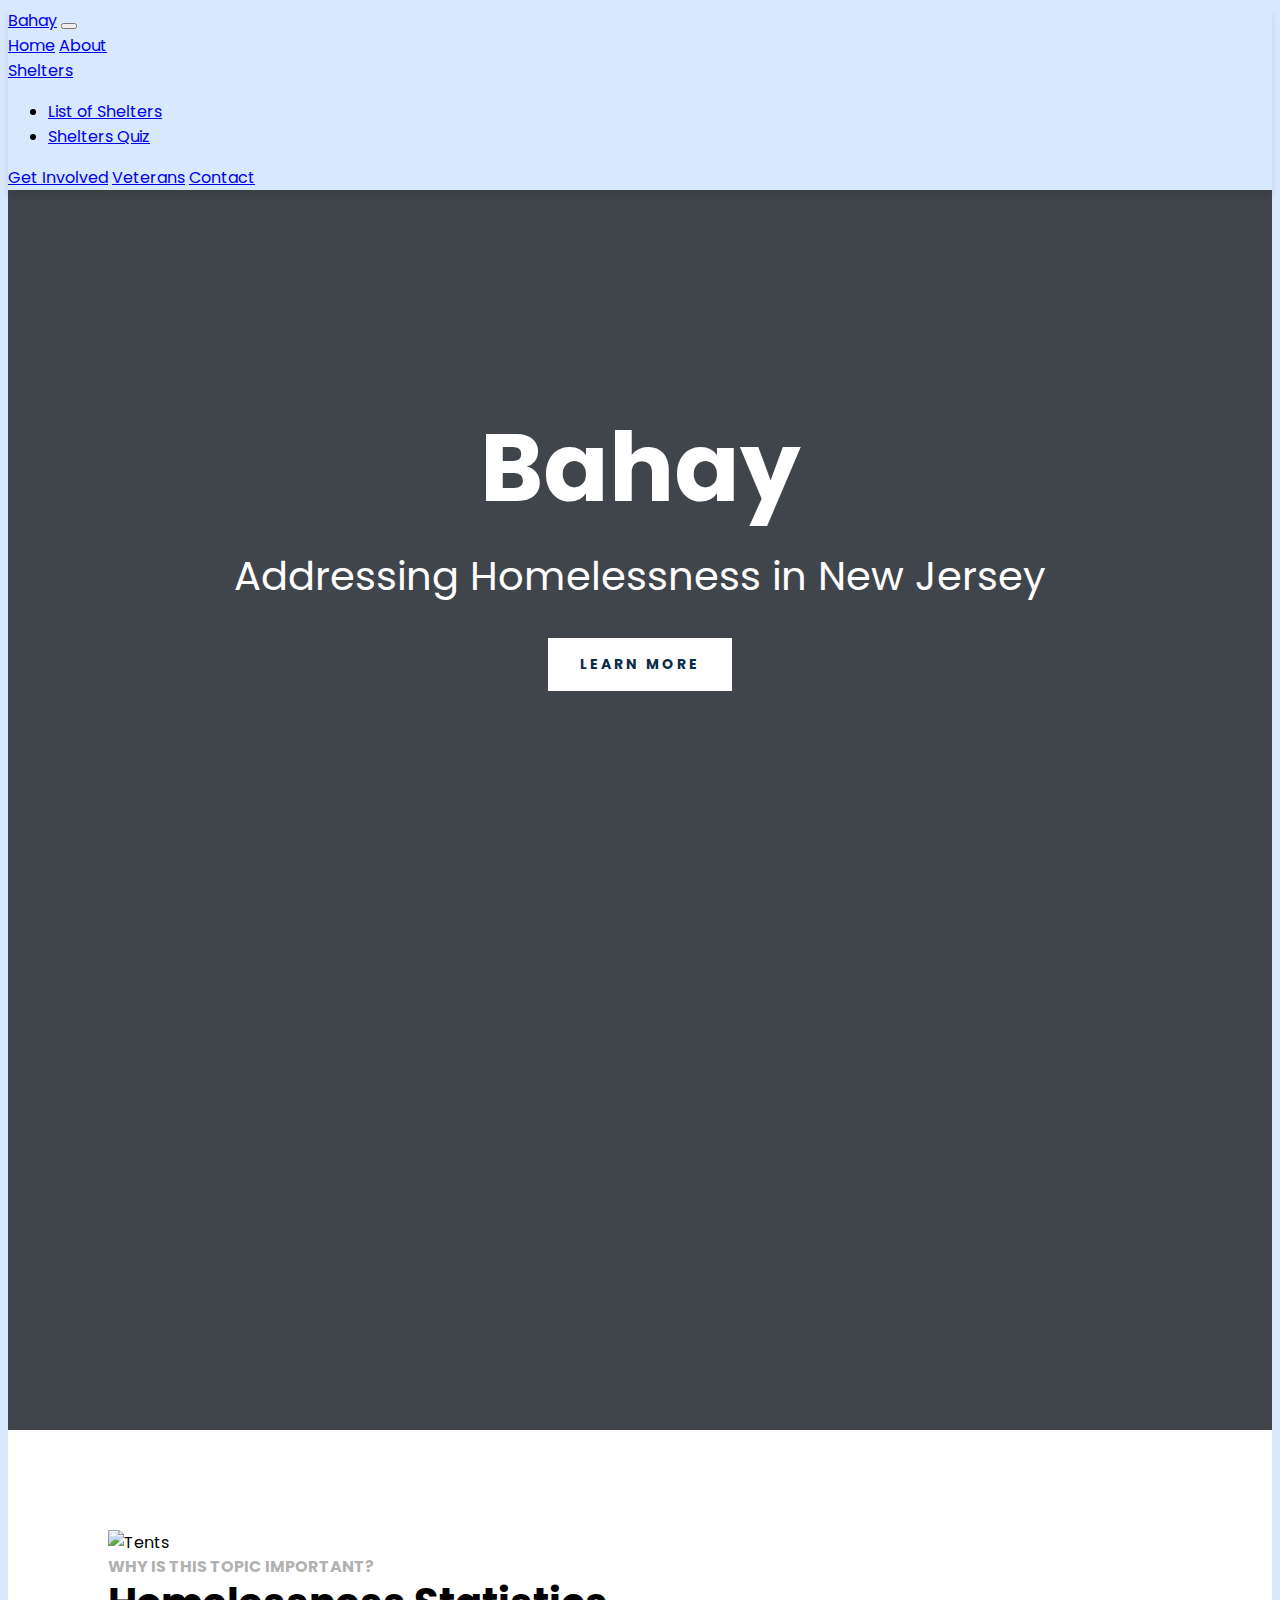
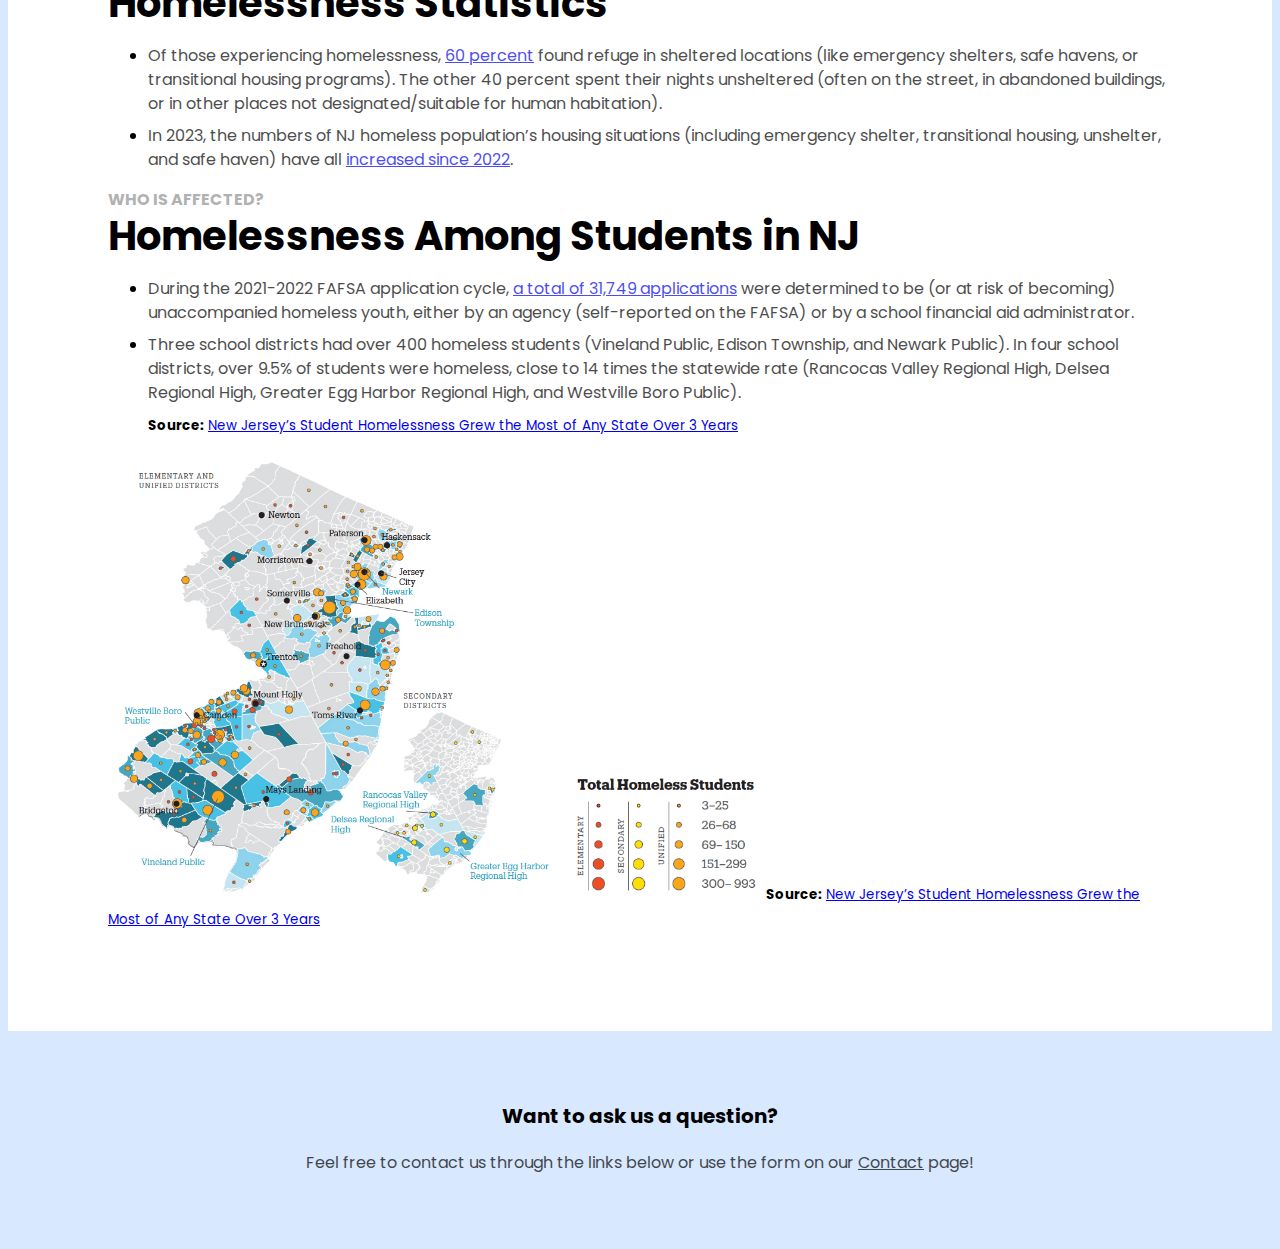
==== commit 70fad1c5: "Style shelters quiz" ====
--- a/index.html
+++ b/index.html
@@ -28,7 +28,7 @@
     <title>Bahay NJ</title>
   </head>
   <body>
-    <nav class="navbar navbar-expand-sm bg-light fixed-top">
+    <nav class="navbar navbar-expand-md bg-light fixed-top">
       <div class="container-fluid">
         <a class="navbar-brand" href="/">Bahay</a>
         <button
@@ -46,10 +46,31 @@
           <div class="navbar-nav ms-auto">
             <a class="nav-link active" aria-current="page" href="/">Home</a>
             <a class="nav-link" href="/about.html">About</a>
-
-
-            <a class="nav-link" href="/shelterv2.html">Shelters</a>
+            <div class="nav-item dropdown">
+              <a
+                class="nav-link dropdown-toggle"
+                href="#"
+                role="button"
+                data-bs-toggle="dropdown"
+                aria-expanded="false"
+              >
+                Shelters
+              </a>
+              <ul class="dropdown-menu">
+                <li>
+                  <a class="dropdown-item" href="/shelters.html"
+                    >List of Shelters</a
+                  >
+                </li>
+                <li>
+                  <a class="dropdown-item" href="/shelters-quiz.html"
+                    >Shelters Quiz</a
+                  >
+                </li>
+              </ul>
+            </div>
             <a class="nav-link" href="/get-involved.html">Get Involved</a>
+            <a class="nav-link" href="/veterans.html">Veterans</a>
             <a class="nav-link" href="/contact.html">Contact</a>
           </div>
         </div>
@@ -62,7 +83,7 @@
             rgba(0, 0, 0, 0.7),
             rgba(0, 0, 0, 0.7)
           ),
-          url('../images/volunteer-soup-kitchen.png');
+          url('/images/volunteer-soup-kitchen.png');
       "
     >
       <h1>Bahay</h1>
@@ -70,63 +91,131 @@
       <a href="/shelters.html">Learn More</a>
     </header>
     <main>
-      <section class="grid grid-2-columns">
-        <div>
-          <img src="/images/tents.jpg" alt="Tents" width="100%" />
-          
-          <h3>Homelessness Among Students in NJ</h3>
-          <img src="images\totalhomeless.png" width="220" height="150"> 
-          <img src="images\totalStudentHomelessMap.jpg" width="480" height="550"> 
-          <p>Source: <a href="https://www.icphusa.org/reports/new-jerseys-student-homelessness-grew-the-most-of-any-state-over-3-years/#number-of-homeless-students-and-percent-living-doubled-up">New Jersey’s Student Homelessness Grew the Most of Any State Over 3 Years</a></p>
-
+      <section class="m-auto">
+        <div class="row">
+          <div class="col-md">
+            <img src="/images/tents.jpg" alt="Tents" width="100%" />
+          </div>
+          <div class="col-md mt-3 mt-md-0">
+            <h2>Why is this topic important?</h2>
+            <h3 class="mt-2">Homelessness Statistics</h3>
+            <ul>
+              <li>
+                <p>
+                  Of those experiencing homelessness,
+                  <a
+                    href="https://www.security.org/resources/homeless-statistics/"
+                    target="_blank"
+                    >60 percent</a
+                  >
+                  found refuge in sheltered locations (like emergency shelters,
+                  safe havens, or transitional housing programs). The other 40
+                  percent spent their nights unsheltered (often on the street,
+                  in abandoned buildings, or in other places not
+                  designated/suitable for human habitation).
+                </p>
+              </li>
+              <li>
+                <p>
+                  In 2023, the numbers of NJ homeless population’s housing
+                  situations (including emergency shelter, transitional housing,
+                  unshelter, and safe haven) have all
+                  <a
+                    href="https://www.njspotlightnews.org/2023/08/10000-plus-people-homeless-nj/"
+                    target="_blank"
+                    >increased since 2022</a
+                  >.
+                </p>
+              </li>
+            </ul>
+          </div>
         </div>
-        <div class="col-md">
-          <h3 class="mt-3">Homelessness in New Jersey</h3>
-          <h4>Why is this topic important?</h4>
-          <p> Homelessness is not an easy fix, and can require a group effort amongst friends, families or volunters.</p>
-          <h4>Statistics</h4>
-          <ul>
-            <li>In 2023, The numbers of NJ homeless population’s housing situations
-            (including emergency shelter, transitional housing, unshelter, and
-            safe haven) have all increased since 2022. </li>
-            <li>During the 2021-2022 FAFSA application cycle,
-            <a href="https://nche.ed.gov/wp-content/uploads/2023/05/Homeless-FAFSA-Applicants-2019-20-to-2021-22.docx">a total of 31,749 applications</a>
-            were determined to be (or at risk of becoming) unaccompanied
-            homeless youth, either by an agency (self-reported on the FAFSA) or
-            by a school financial aid administrator. </li>
-            <li>New Jersey continues to see disparities in who experiences homelessness. As with trends in previous years, although Black residents represent about 12% of the state’s population,
-            they make up about 47% of the state’s identified homeless population, according to the report. </li>
-          </ul>
-          
-          
-          
+        <div class="row mt-5">
+          <div class="col col-md-5">
+            <h2>Who is Affected?</h2>
+            <h3 class="mt-2">Homelessness Among Students in NJ</h3>
+            <ul>
+              <li>
+                <p>
+                  During the 2021-2022 FAFSA application cycle,
+                  <a
+                    href="https://nche.ed.gov/wp-content/uploads/2023/05/Homeless-FAFSA-Applicants-2019-20-to-2021-22.docx"
+                    target="_blank"
+                    >a total of 31,749 applications</a
+                  >
+                  were determined to be (or at risk of becoming) unaccompanied
+                  homeless youth, either by an agency (self-reported on the
+                  FAFSA) or by a school financial aid administrator.
+                </p>
+              </li>
+              <li>
+                <p>
+                  Three school districts had over 400 homeless students
+                  (Vineland Public, Edison Township, and Newark Public). In four
+                  school districts, over 9.5% of students were homeless, close
+                  to 14 times the statewide rate (Rancocas Valley Regional High,
+                  Delsea Regional High, Greater Egg Harbor Regional High, and
+                  Westville Boro Public).
+                </p>
+                <div>
+                  <small class="d-none d-md-block mt-2">
+                    <strong>Source:</strong>
+                    <a
+                      href="https://www.icphusa.org/reports/new-jerseys-student-homelessness-grew-the-most-of-any-state-over-3-years/#number-of-homeless-students-and-percent-living-doubled-up"
+                      target="_blank"
+                      >New Jersey’s Student Homelessness Grew the Most of Any
+                      State Over 3 Years</a
+                    >
+                  </small>
+                </div>
+              </li>
+            </ul>
+          </div>
+          <div class="col-md mt-3 mt-md-0 text-center">
+            <img
+              src="/images/total-student-homeless-map.jpg"
+              alt="Total Student Homeless Map"
+              class="statistics-map"
+            />
+            <img
+              src="images/total-homeless.png"
+              class="statistics-key mt-3 mt-lg-0"
+            />
+            <small class="d-block d-md-none mt-3">
+              <strong>Source:</strong>
+              <a
+                href="https://www.icphusa.org/reports/new-jerseys-student-homelessness-grew-the-most-of-any-state-over-3-years/#number-of-homeless-students-and-percent-living-doubled-up"
+                target="_blank"
+                >New Jersey’s Student Homelessness Grew the Most of Any State
+                Over 3 Years</a
+              >
+            </small>
+          </div>
         </div>
       </section>
     </main>
     <footer>
-      <div class="contact-box">
-        <h3>Want to ask us a question?</h3>
-        <p>
-          Feel free to contact us through the links below or use the form on our
-          <a href="/contact.html">Contact</a> page!
-        </p>
-        <div class="social-links d-flex justify-content-center mt-4">
-          <a href="mailto:rachelgapasinn@gmail.com" title="Email"
-            ><i class="fa-regular fa-envelope"></i
-          ></a>
-          <a
-            href="https://www.linkedin.com/in/rachelgapasin/"
-            target="_blank"
-            title="LinkedIn"
-            ><i class="fa-brands fa-linkedin-in"></i
-          ></a>
-          <a
-            href="https://instagram.com/rachelgapasinn"
-            target="_blank"
-            title="Instagram"
-            ><i class="fa-brands fa-instagram"></i
-          ></a>
-        </div>
+      <h3>Want to ask us a question?</h3>
+      <p>
+        Feel free to contact us through the links below or use the form on our
+        <a href="/contact.html">Contact</a> page!
+      </p>
+      <div class="social-links d-flex justify-content-center mt-4">
+        <a href="mailto:rachelgapasinn@gmail.com" title="Email"
+          ><i class="fa-regular fa-envelope"></i
+        ></a>
+        <a
+          href="https://www.linkedin.com/in/rachelgapasin/"
+          target="_blank"
+          title="LinkedIn"
+          ><i class="fa-brands fa-linkedin-in"></i
+        ></a>
+        <a
+          href="https://instagram.com/rachelgapasinn"
+          target="_blank"
+          title="Instagram"
+          ><i class="fa-brands fa-instagram"></i
+        ></a>
       </div>
     </footer>
   </body>
--- a/css/style.css
+++ b/css/style.css
@@ -17,7 +17,8 @@
   background-repeat: no-repeat;
   background-size: cover;
   color: #fff;
-  padding: 230px 30px;
+  height: 100vh;
+  padding: 200px 30px 140px;
   text-align: center;
 }
 
@@ -146,46 +147,6 @@
   margin-top: 10px;
 }
 
-.grid {
-  display: grid;
-  grid-gap: 60px;
-}
-
-.grid-2-columns {
-  grid-template-columns: 1fr 1fr;
-}
-
-.grid-3-columns {
-  grid-template-columns: 1fr 1fr 1fr;
-}
-
-.grid-2-columns-md,
-.grid-2-columns-md-only {
-  max-height: 1000px;
-  overflow-y: auto;
-  padding: 10px;
-  margin: auto;
-}
-
-.grid-2-columns-md {
-  grid-template-columns: 1fr 1fr;
-  max-width: 900px;
-}
-
-.grid-2-columns-md-only {
-  grid-gap: 20px;
-  grid-template-columns: 1fr;
-  max-width: 350px;
-}
-
-.grid-2-columns-md-only div {
-  border-bottom: 1px dashed #a5a5a5;
-}
-
-.grid-2-columns-md-only div:last-child {
-  border-bottom: none;
-}
-
 .btn {
   background-color: var(--secondary-color);
   color: #000;
@@ -211,12 +172,12 @@
   box-sizing: border-box;
   font-size: 16px;
   margin: 7px 0;
-  padding: 10px;
+  padding: 10px 15px;
   width: 100%;
 }
 
 .text-box:focus {
-  border: 2px solid var(--primary-color);
+  border: 1px solid var(--primary-color);
   outline: 3px solid #87b9ff;
 }
 
@@ -234,14 +195,18 @@
   color: red;
 }
 
-.google-maps {
-  height: 100%;
-  width: 100%;
+.statistics-map {
+  width: 450px;
+}
+
+.statistics-key {
+  width: 200px;
 }
 
 footer {
-  background-color: #fff;
-  padding: 30px;
+  background: var(--secondary-color);
+  padding: 50px 30px;
+  text-align: center;
 }
 
 footer h3 {
@@ -261,13 +226,6 @@
   color: #000;
 }
 
-.contact-box {
-  background: var(--secondary-color);
-  border-radius: 10px;
-  padding: 50px 30px;
-  text-align: center;
-}
-
 .social-links {
   display: flex;
   justify-content: center;
@@ -279,13 +237,135 @@
   margin: 0 20px;
 }
 
-@media (max-width: 870px) {
+/* shelter and soup kitchen display */
+.google-maps {
+  margin-bottom: 7px;
+}
+
+.shelter-info,
+.soup-kitchen {
+  margin-bottom: 20px;
+}
+
+.all-shelters-link {
+  background-color: transparent;
+  border: 1px solid var(--primary-color);
+  border-radius: 50px;
+  color: var(--primary-color);
+  display: block;
+  height: fit-content;
+  margin: 10px auto;
+  padding: 5px 15px;
+  text-decoration: none;
+  transition: 200ms;
+  width: fit-content;
+}
+
+.all-shelters-link:hover {
+  background-color: var(--primary-color);
+  color: #fff;
+}
+
+#page-buttons button {
+  aspect-ratio: 1 / 1;
+  background-color: var(--secondary-color);
+  border: 1px solid var(--primary-color);
+  border-radius: 50%;
+  color: var(--primary-color);
+  margin: 0 3px;
+  transition: 170ms;
+}
+
+#page-buttons button:hover {
+  background-color: var(--primary-color);
+  color: var(--secondary-color);
+}
+
+#page-input {
+  border: 1px solid #000;
+  border-radius: 4px;
+  color: var(--primary-color);
+  margin: 0 2px;
+  text-align: center;
+  width: 40px;
+  position: relative;
+}
+
+#page-input:focus {
+  border: 1px solid var(--primary-color);
+  outline: 1px solid #87b9ff;
+}
+
+#current-page label {
+  margin: 0;
+}
+
+#shelter-container {
+  margin: auto;
+  /* max-height: 1000px;
+  overflow-y: auto; */
+}
+
+#no-results {
+  line-height: 1.7;
+}
+
+#no-results ul {
+  max-width: 400px;
+  text-align: start;
+}
+
+#soup-kitchen-container {
+  margin: auto;
+  max-height: 500px;
+  max-width: 900px;
+  overflow-y: auto;
+}
+
+#shelter-container iframe {
+  border: 3px solid var(--secondary-color);
+  border-radius: 10px;
+  width: 400px;
+}
+
+#soup-kitchen-container iframe {
+  border: 3px solid var(--secondary-color);
+  border-radius: 10px;
+  width: 100%;
+}
+
+/* < large bootstrap width */
+@media (max-width: 991px) {
+  section {
+    padding: 50px;
+  }
+
+  .statistics-map {
+    width: 100%;
+  }
+
+  .statistics-key {
+    width: 220px;
+  }
+
+  #shelter-container iframe {
+    height: 90%;
+    width: 100%;
+  }
+}
+
+/* < medium bootstrap width */
+@media (max-width: 767px) {
   header,
   header.home,
   header.secondary {
     padding: 80px 30px 55px;
   }
 
+  header.home {
+    height: fit-content;
+  }
+
   header h1,
   header.home h1,
   header.secondary h1 {
@@ -306,307 +386,31 @@
     padding: 30px;
   }
 
-  .grid-2-columns,
-  .grid-3-columns {
-    grid-gap: 30px;
-    grid-template-columns: 1fr;
-  }
-
-  .grid-2-columns-md,
-  .grid-2-columns-md-only {
-    grid-gap: 30px;
-    grid-template-columns: 1fr 1fr;
-    max-width: none;
-  }
-
-  .grid-2-columns-md-only div {
-    border: none;
-  }
-
-  .google-maps {
-    margin-left: auto;
-  }
-}
-
-@media (max-width: 660px) {
-  .grid-2-columns-md,
-  .grid-2-columns-md-only {
-    grid-gap: 10px;
-    grid-template-columns: 1fr;
-    max-width: 350px;
-    text-align: center;
-  }
-
-  .grid-2-columns-md div,
-  .grid-2-columns-md-only div {
-    border-bottom: 1px dashed #a5a5a5;
-  }
-
-  .grid-2-columns-md div:last-child {
-    border-bottom: none;
-  }
-
-  .google-maps {
-    margin: auto;
-  }
-
-  .mapImage {
-  width: 100%;
-  height: 300px; /* Adjust the map's height as needed */
-}
-}
-
-.game-quiz-container{
-    display:flex;
-    width: 50rem;
-    height: 45rem;
-    margin: auto;
-    background-color: rgb(250, 210, 210);
-    flex-direction: column;
-    align-items: center;
-    justify-content: space-around;
-    border-radius: 30px;
-}
-
-.game-details-container{
-    width: 80%;
-    height: 7rem;
-    display: flex;
-    justify-content: space-around;
-    align-items: center;
-}
-
-.game-details-container h1{
-    font-size: 1.8rem;
-}
-
-.game-question-container{
-    width: 80%;
-    height: 15rem;
-    display: flex;
-    align-items: center;
-    justify-content: center;
-    padding: 2vh;
-    border: 2.5px solid rgb(100, 43, 43);
-    border-radius: 25px;
-}
-
-.game-question-container h1{
-    font-size: 1.6rem;
-    text-align: center;
-    padding: 3px;
-}
-
-.game-options-container{
-    width: 80%;
-    height: 19rem;
-    display: flex;
-    flex-wrap: wrap;
-    align-items: center;
-    justify-content: space-around;
-}
-
-.game-options-container span{
-    width: 42%;
-    height: 6.5rem;
-    border: 3.2px solid rgb(100, 43, 43);
-    border-radius: 15px;
-    overflow: hidden;
-}
-span label{
+  .statistics-map {
+    width: 500px;
+  }
+
+  .statistics-key {
+    width: 200px;
+  }
+
+  #shelter-container iframe {
+    height: 100%;
+    max-width: 400px;
+  }
+}
+
+/* < small bootstrap width */
+@media (max-width: 575px) {
+  main h3 {
+    font-size: 30px;
+  }
+
+  .statistics-map {
     width: 100%;
-    height: 100%;
-    font-size: 1.3rem;
-    display: flex;
-    align-items: center;
-    justify-content: center;
-    cursor: pointer;
-    transition: transform 0.3s;
-    font-weight: 600;
-    color: rgb(36, 36, 36);
-    padding: 1.4vh;
-}
-
-span label:hover{
-    -ms-transform: scale(1.12);
-    -webkit-transform: scale(1.12);
-    transform: scale(1.12);
-    color: rgb(204, 122, 122);
-}
-
-input[type="radio"] {
-    position: relative;
-    display: none;
-}
-
-
-input[type=radio]:checked ~ .option {
-    background: rgb(213, 175, 238);
-}
-
-.next-button-container{
-    width: 50%;
-    height: 8rem;
-    display: flex;
-    justify-content: center;
-}
-.next-button-container button{
-    width: 12rem;
-    height: 5rem;
-    border-radius: 16px;
-    background: none;
-    color: rgb(25, 25, 25);
-    font-weight: 600;
-    border: 2px solid rgb(128, 128, 128);
-    cursor: pointer;
-    outline: none;
-}
-.next-button-container button:hover{
-    background-color: rgb(93, 143, 132);
-}
-
-.modal-container{
-    display: none;
-    position: fixed;
-    z-index: 1; 
-    left: 0;
-    top: 0;
-    width: 100%; 
-    height: 100%; 
-    overflow: auto; 
-    background-color: rgb(0,0,0); 
-    background-color: rgba(0,0,0,0.4); 
-    flex-direction: column;
-    align-items: center;
-    justify-content: center; 
-    -webkit-animation: fadeIn 1.2s ease-in-out;
-    animation: fadeIn 1.2s ease-in-out;
-}
-
-.modal-content-container{
-    height: 22rem;
-    width: 27rem;
-    background-color: rgb(43, 42, 42);
-    display: flex;
-    flex-direction: column;
-    align-items: center;
-    justify-content: space-around;
-    border-radius: 25px;
-}
-
-.modal-content-container h1{
-    font-size: 1.3rem;
-    height: 6rem;
-    color: lightgray;
-    text-align: center;
-}
-
-.grade-details{
-    width: 15rem;
-    height: 10rem;
-    display: flex;
-    flex-direction: column;
-    align-items: center;
-    justify-content: space-around;
-}
-
-.grade-details p{
-    color: white;
-    text-align: center;
-}
-
-.modal-button-container{
-    height: 2rem;
-    width: 100%;
-    display: flex;
-    align-items: center;
-    justify-content: center;
-}
-
-.modal-button-container button{
-    width: 10rem;
-    height: 2rem;
-    background: none;
-    outline: none;
-    border: 1px solid rgb(252, 242, 241);
-    color: white;
-    font-size: 1.1rem;
-    cursor: pointer;
-    border-radius: 20px;
-}
-.modal-button-container button:hover{
-    background-color: rgb(83, 82, 82);
-}
-
-@media(min-width : 300px) and (max-width : 350px){
-    .game-quiz-container{
-        width: 90%;
-        height: 80vh;
-     }
-     .game-details-container h1{
-        font-size: 0.8rem;
-     }
-
-     .game-question-container{
-        height: 6rem;
-     }
-     .game-question-container h1{
-       font-size: 0.9rem;
-    }
-
-    .game-options-container span{
-        width: 90%;
-        height: 2.5rem;
-    }
-    .game-options-container span label{
-        font-size: 0.8rem;
-    }
-    .modal-content-container{
-        width: 90%;
-        height: 25rem;
-    }
-
-    .modal-content-container h1{
-        font-size: 1.2rem;
-    }
-}
-
-@media(min-width : 350px) and (max-width : 700px){
-   .game-quiz-container{
-       width: 90%;
-       height: 80vh;
-    }
-    .game-details-container h1{
-        font-size: 1rem;
-    }
-
-    .game-question-container{
-        height: 8rem;
-    }
-
-    .game-question-container h1{
-        font-size: 0.9rem;
-     }
-
-    .game-options-container span{
-        width: 50%;
-    }
-    .modal-content-container{
-        width: 90%;
-        height: 25rem;
-    }
-    .modal-content-container h1{
-        font-size: 1.2rem;
-    }
-}
-
-
-@keyframes fadeIn {
-    from {opacity: 0;}
-    to {opacity:1 ;}
-  }
-
-  @-webkit-keyframes fadeIn {
-    from {opacity: 0;}
-    to {opacity: 1;}
-  }
+  }
+
+  .statistics-key {
+    width: 150px;
+  }
+}
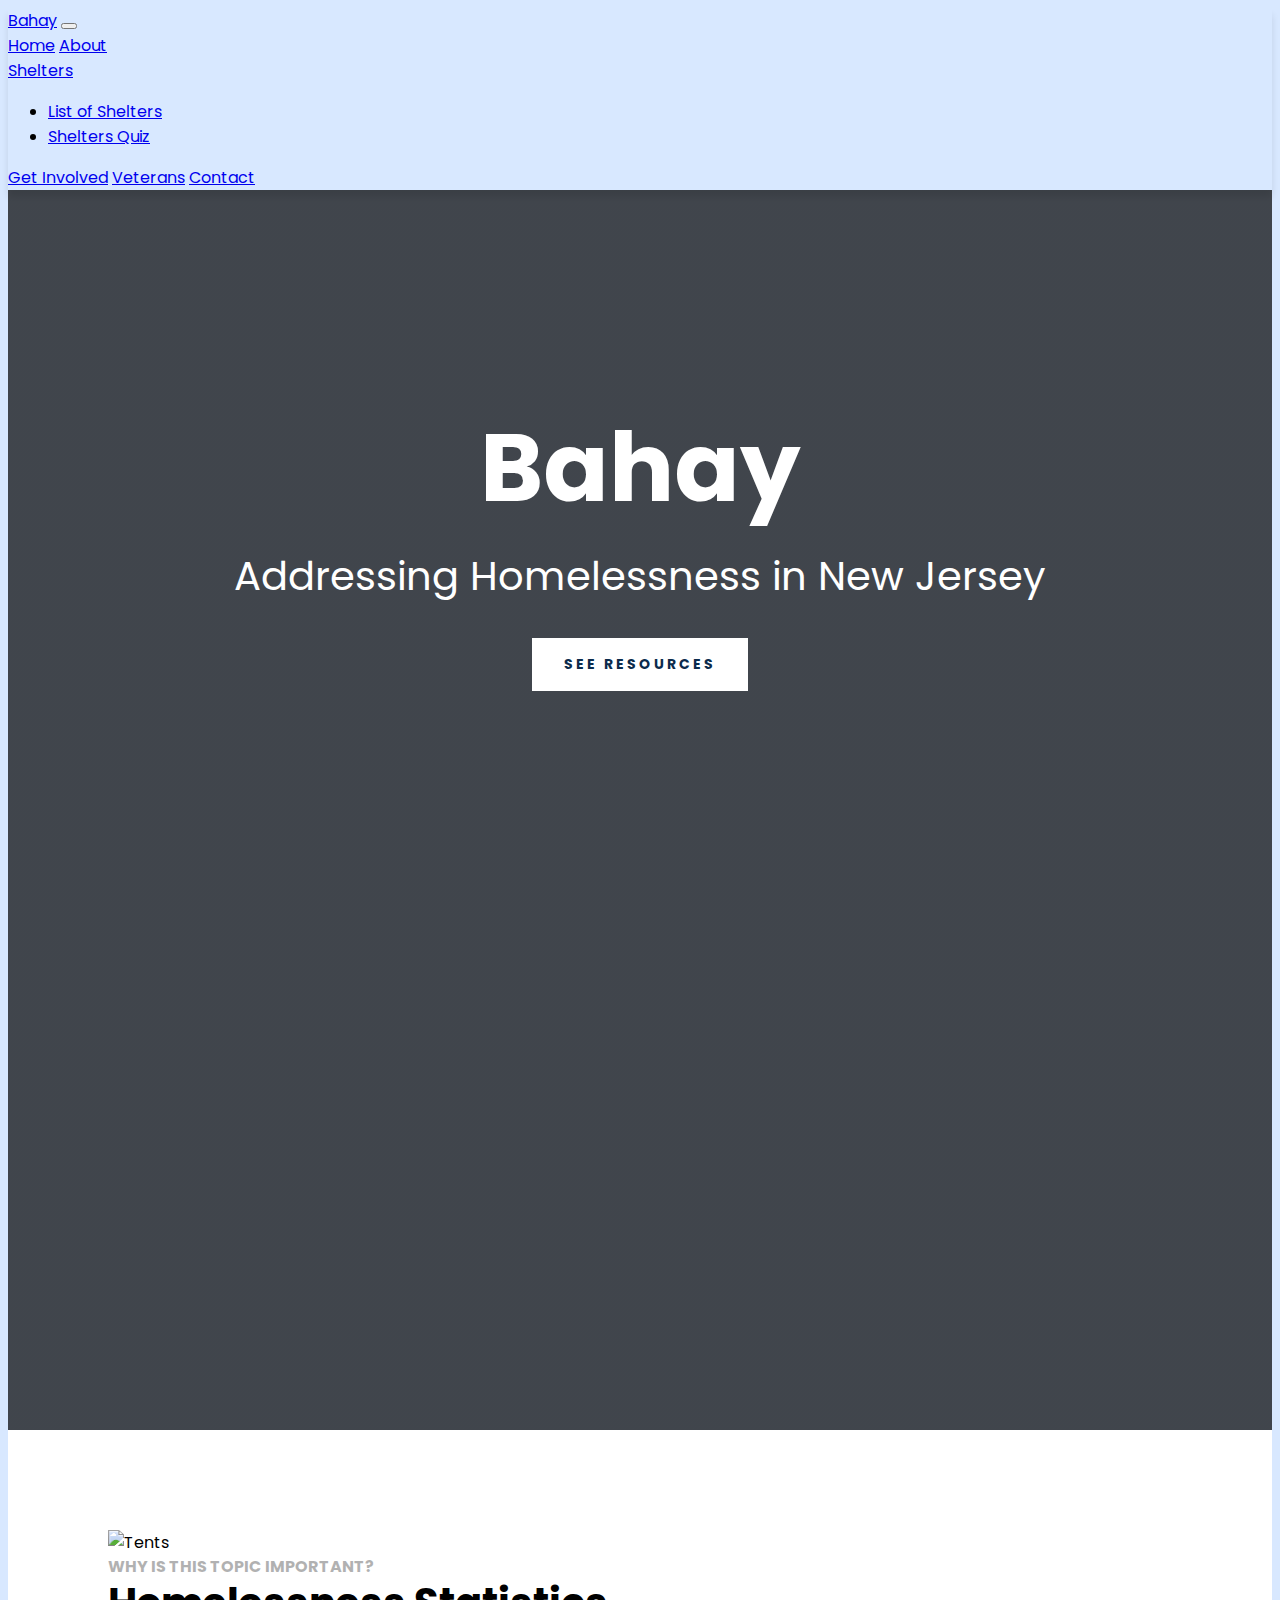
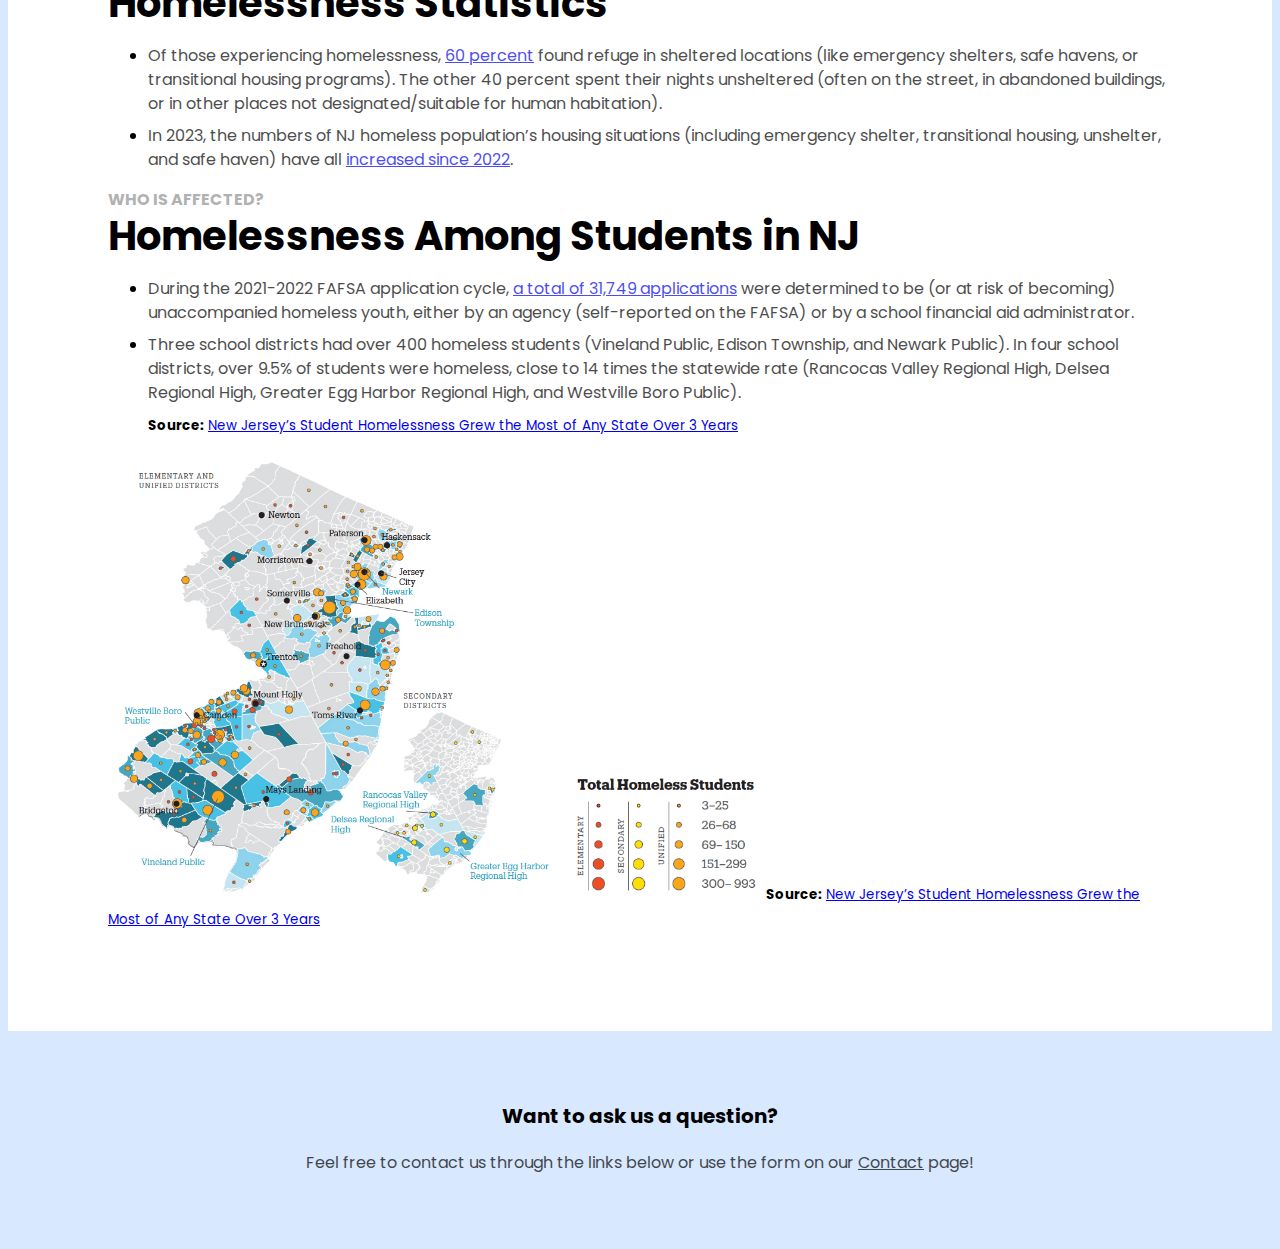
==== commit a797f93c: "Style: remove container class from homepage" ====
--- a/index.html
+++ b/index.html
@@ -86,12 +86,14 @@
           url('/images/volunteer-soup-kitchen.png');
       "
     >
-      <h1>Bahay</h1>
-      <h2>Addressing Homelessness in New Jersey</h2>
-      <a href="/shelters.html">Learn More</a>
+      <div>
+        <h1>Bahay</h1>
+        <h2>Addressing Homelessness in New Jersey</h2>
+        <a href="/shelters.html">See Resources</a>
+      </div>
     </header>
     <main>
-      <section class="m-auto">
+      <section>
         <div class="row">
           <div class="col-md">
             <img src="/images/tents.jpg" alt="Tents" width="100%" />
@@ -210,11 +212,8 @@
           title="LinkedIn"
           ><i class="fa-brands fa-linkedin-in"></i
         ></a>
-        <a
-          href="https://instagram.com/rachelgapasinn"
-          target="_blank"
-          title="Instagram"
-          ><i class="fa-brands fa-instagram"></i
+        <a href="mailto:stephanieabanilla0919@gmail.com" title="Email"
+          ><i class="fa-regular fa-envelope"></i
         ></a>
       </div>
     </footer>
